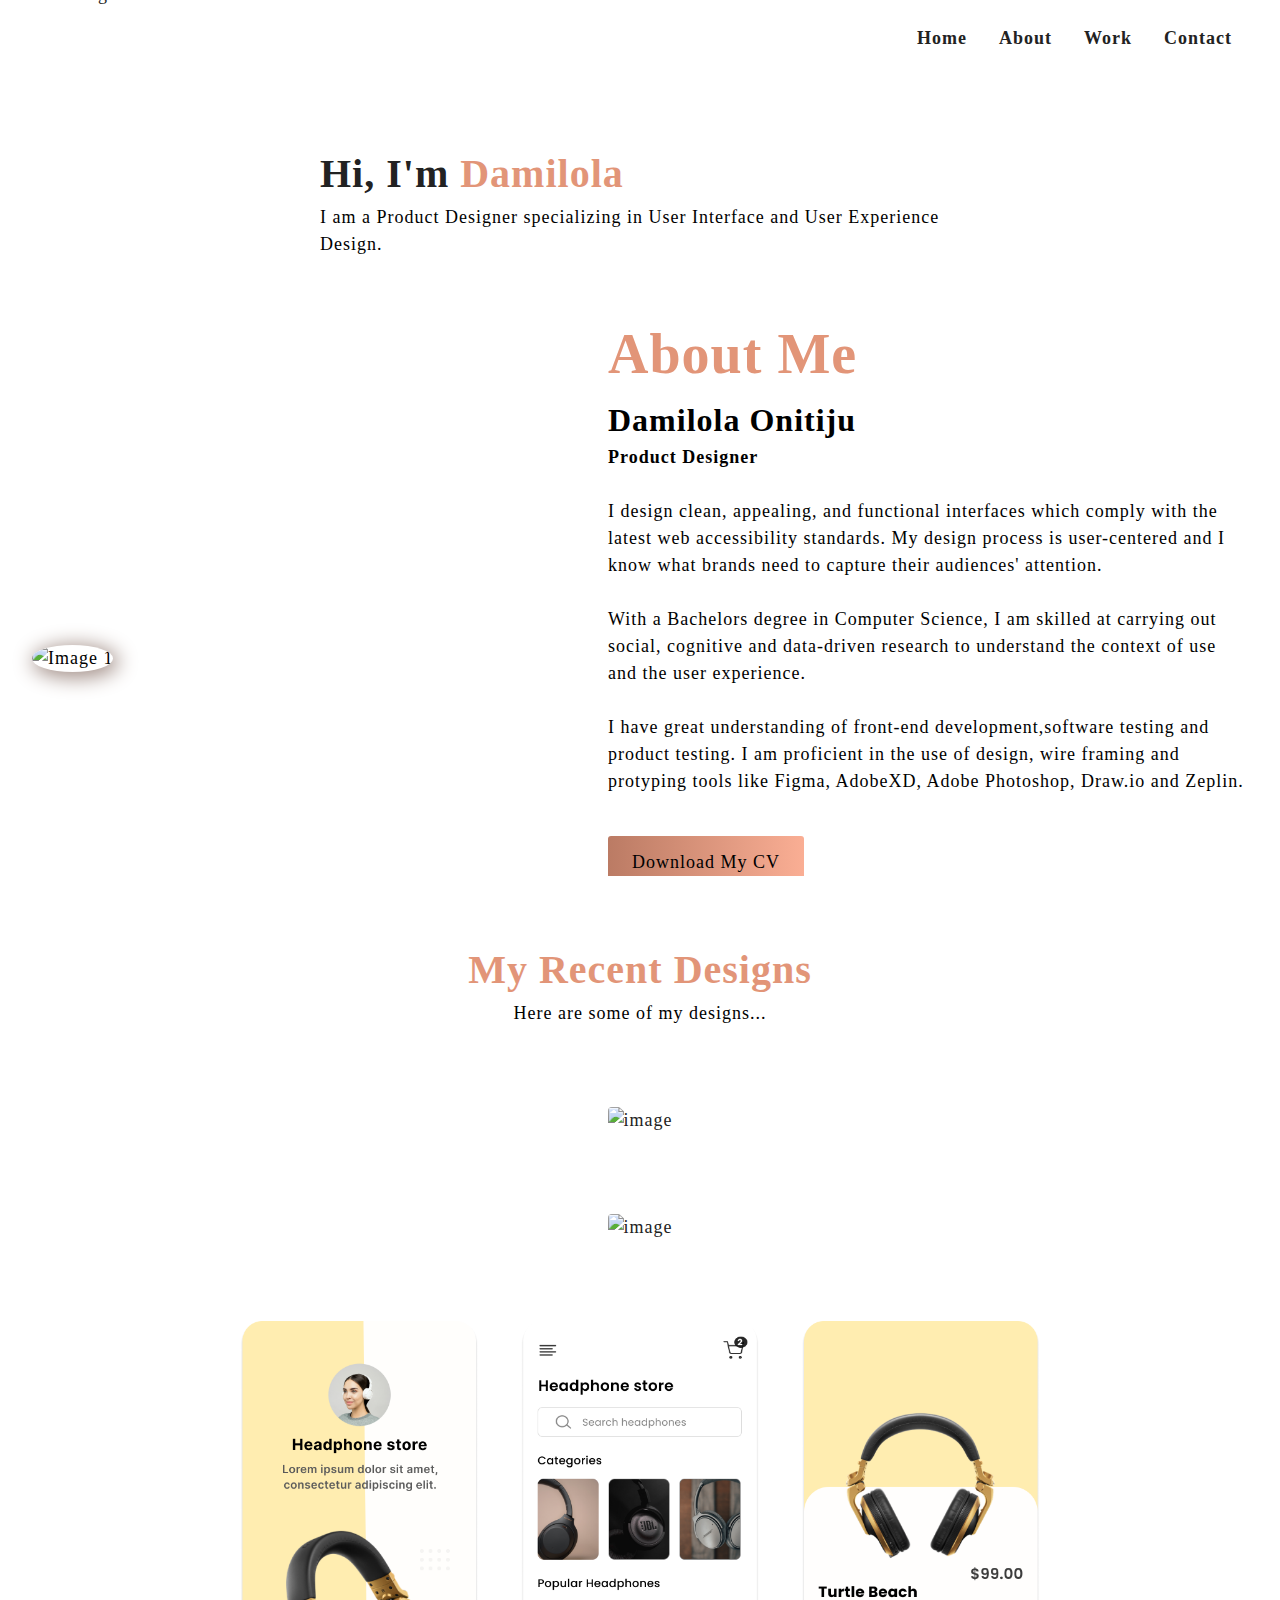
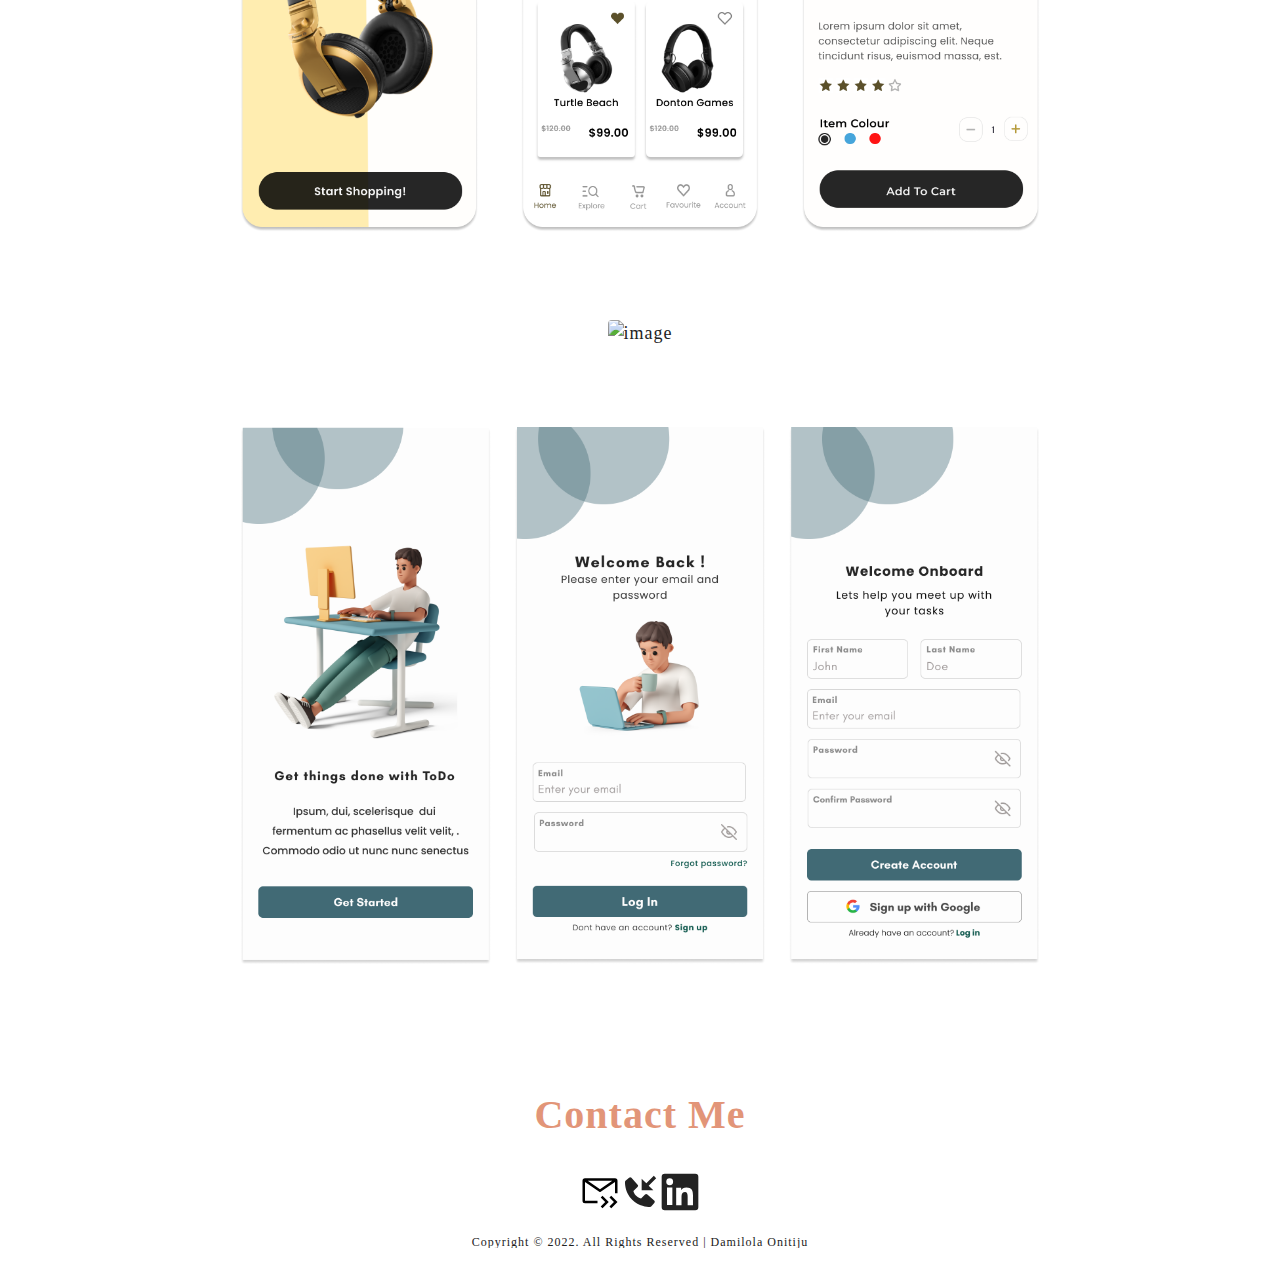
==== index.html @ 3cbe3135 "img" ====
<!DOCTYPE html>
<html lang="en">
  <head>
    <meta charset="UTF-8" />
    <meta http-equiv="X-UA-Compatible" content="IE=edge" />
    <meta name="viewport" content="width=device-width, initial-scale=1.0" />
    <link rel="stylesheet" href="./main.css" />

    <link rel="icon" type="image/x-icon" href="./Damilogo11.png" />
    <title>Damilola Onitiju</title>
  </head>
  <body>
    <nav id="main-nav">
      <div class="container">
        <a href="#showcase"
          ><img src="./Damilogo.png" alt="logo" class="logo"
        /></a>

        <ul>
          <li><a href="#showcase">Home</a></li>
          <li><a href="#about">About</a></li>
          <li><a href="#gallary">Work</a></li>
          <li><a href="#contact">Contact</a></li>
        </ul>
      </div>
    </nav>

    <!-- showcase section -->
    <header id="showcase">
      <div class="container">
        <div class="showcase-text">
          <p class="bold xl"> <span >Hi, I'm</span> Damilola</p>
          

          <!-- <h2 class="xxl bold">DAMILOLA ONITIJU</h2> -->
          <p>
           I am a Product Designer specializing in User Interface and User Experience Design.
          </p>
          <br />
          <br />
      </div>
    </header>

    <!-- about me section -->
    <section id="about">
      <div class="container">
        <div class="about-img">
          <img src="./img-9.jpeg" alt="Image 1" />
</div>

        <div class="about-text">
          

            <h2 class="xxl bold">About Me</h2>
            
            <h2 class="sxl">Damilola Onitiju</h3>
              <p class="bold">Product Designer</p>
              <br>
            <p>
              I design clean, appealing, and functional interfaces which comply
              with the latest web accessibility standards. My design process is user-centered and I know
              what brands need to capture their audiences' attention.
              <br>
              <br>
              With a Bachelors degree in Computer Science, I am skilled at carrying out social, cognitive 
              and data-driven research to understand the context of use and the user experience.
              <br>
              <br>
              I have great understanding of front-end development,software testing and product testing. 
              I am proficient in the use of design, wire framing and protyping tools like Figma, AdobeXD, Adobe Photoshop, Draw.io and Zeplin.
            </p>
            <br />
            <br />
            <a href="https://drive.google.com/file/d/1PorwxRo1hf6UZjnm5fOWz8kFMJTAdaT7/view?usp=drivesdk" class="btn aboutme-btn">Download My CV</a>
          
        </div>
      </div>
    </section>

    <!-- my work section -->
    <section id="work">
      <div class="container">
        <div class="expertise">
          <h3 class="bold xl">Areas Of Expertise</h3>
          <br />
          <p>
            Lorem ipsum dolor, sit amet consectetur adipisicing elit. Omnis,
            incidunt? Sed, quisquam vero necessitatibus beatae perspiciatis hic.
            Suscipit, dolorum voluptatibus.
          </p>
          <br />
          <br />
          <br />
          <br />
          <div class="cards">
            <div class="card card-one">
              <div class="icon">
                <svg
                  xmlns="http://www.w3.org/2000/svg"
                  width="1em"
                  height="1em"
                  preserveAspectRatio="xMidYMid meet"
                  viewBox="0 0 24 24"
                >
                  <path
                    fill="currentColor"
                    d="M18 19.75a2.25 2.25 0 0 1-2.096 2.245L15.75 22h-7.5a2.25 2.25 0 0 1-2.245-2.096L6 19.75V4.25a2.25 2.25 0 0 1 2.096-2.245L8.25 2h7.5a2.25 2.25 0 0 1 2.245 2.096L18 4.25v15.5ZM19 5h.75a2.25 2.25 0 0 1 2.245 2.096L22 7.25v9.5a2.25 2.25 0 0 1-2.096 2.245L19.75 19H19V5ZM5 19h-.75a2.25 2.25 0 0 1-2.245-2.096L2 16.75v-9.5a2.25 2.25 0 0 1 2.096-2.245L4.25 5H5v14Z"
                  />
                </svg>
                <br />
                <br />
                <h3 class="bold">Apps Interface</h3>
              </div>
              <br />
              <p>
                Lorem ipsum dolor sit amet consectetur adipisicing elit. Ex
                incidunt earum consectetur voluptatibus placeat vero repellat
                mollitia illo a esse, dolorem, aperiam deleniti. Nobis earum
                unde provident! Excepturi, id?
              </p>
            </div>

            <div class="card card-two">
              <div class="icon">
                <svg
                  xmlns="http://www.w3.org/2000/svg"
                  width="1em"
                  height="1em"
                  preserveAspectRatio="xMidYMid meet"
                  viewBox="0 0 24 24"
                >
                  <path
                    fill="currentColor"
                    d="M20 4H4c-1.1 0-1.99.9-1.99 2L2 18c0 1.1.9 2 2 2h16c1.1 0 2-.9 2-2V6c0-1.1-.9-2-2-2zM4 9h10.5v3.5H4V9zm0 5.5h10.5V18H5c-.55 0-1-.45-1-1v-2.5zM19 18h-2.5V9H20v8c0 .55-.45 1-1 1z"
                  />
                </svg>
                <br />
                <br />
                <h3 class="bold">Web Design</h3>
              </div>
              <br />
              <p>
                Lorem ipsum dolor sit amet consectetur adipisicing elit. Ex
                incidunt earum consectetur voluptatibus placeat vero repellat
                mollitia illo a esse, dolorem, aperiam deleniti. Nobis earum
                unde provident! Excepturi, id?
              </p>
            </div>

            <div class="card card-three">
              <div class="icon">
                <svg
                  xmlns="http://www.w3.org/2000/svg"
                  width="1em"
                  height="1em"
                  preserveAspectRatio="xMidYMid meet"
                  viewBox="0 0 48 48"
                >
                  <mask id="svgIDa">
                    <g
                      fill="none"
                      stroke="#fff"
                      stroke-linejoin="round"
                      stroke-width="4"
                    >
                      <path
                        d="M19 32c-7.732 0-14-6.268-14-14S11.268 4 19 4s14 6.268 14 14"
                      />
                      <path fill="#555" d="M44 18H18v26h26V18Z" />
                    </g>
                  </mask>
                  <path
                    fill="currentColor"
                    d="M0 0h48v48H0z"
                    mask="url(#svgIDa)"
                  />
                </svg>
                <br />
                <br />
                <h3 class="bold">Graphic Design</h3>
              </div>
              <br />
              <p>
                Lorem ipsum dolor sit amet consectetur adipisicing elit. Ex
                incidunt earum consectetur voluptatibus placeat vero repellat
                mollitia illo a esse, dolorem, aperiam deleniti. Nobis earum
                unde provident! Excepturi, id?
              </p>
            </div>

            <div class="card card-four">
              <div class="icon">
                <svg
                  xmlns="http://www.w3.org/2000/svg"
                  width="1em"
                  height="1em"
                  preserveAspectRatio="xMidYMid meet"
                  viewBox="0 0 32 32"
                >
                  <path
                    fill="currentColor"
                    d="M21 22h-2v-2a1.001 1.001 0 0 0-1-1h-4a1.001 1.001 0 0 0-1 1v2h-2v-2a3.003 3.003 0 0 1 3-3h4a3.003 3.003 0 0 1 3 3zm-5-6a3.5 3.5 0 1 1 3.5-3.5A3.504 3.504 0 0 1 16 16zm0-5a1.5 1.5 0 1 0 1.5 1.5A1.502 1.502 0 0 0 16 11z"
                  />
                  <path
                    fill="currentColor"
                    d="M30.414 17.414a2 2 0 0 0 0-2.828l-5.787-5.787l2.9-2.862a2.002 2.002 0 1 0-1.44-1.388l-2.874 2.836l-5.799-5.8a2 2 0 0 0-2.828 0L8.799 7.374L5.937 4.472A2.002 2.002 0 1 0 4.55 5.914l2.835 2.873l-5.8 5.799a2 2 0 0 0 0 2.828l5.8 5.799l-2.835 2.873a1.998 1.998 0 1 0 1.387 1.442l2.862-2.9l5.787 5.786a2 2 0 0 0 2.828 0l5.8-5.799l2.872 2.836a1.998 1.998 0 1 0 1.442-1.387l-2.9-2.863ZM16 29L3 16L16 3l13 13Z"
                  />
                </svg>
                <br />
                <br />
                <h3 class="bold">UI/UX</h3>
              </div>
              <br />
              <p>
                Lorem ipsum dolor sit amet consectetur adipisicing elit. Ex
                incidunt earum consectetur voluptatibus placeat vero repellat
                mollitia illo a esse, dolorem, aperiam deleniti. Nobis earum
                unde provident! Excepturi, id?
              </p>
            </div>
          </div>
        </div>
      </div>
    </section>

    <!-- gallary section -->
    <section id="gallary">
      <div class="container">
        <h2 class="xl bold">My Recent Designs</h2>
        <p>
          Here are some of my designs...
        </p>

        <div class="gallary-cards">
          <div class="g-card ">
            <a href="">
              <img class="g-card-one" src="Damee's coffee shop.png" alt="image" />
            </a>
            <!-- <h3 class="bold ssxl ">Damee's coffee shop</h3> -->
            <!-- <p>Lorem, ipsum.</p> -->
          </div>

          <div class="g-card ">
            <a href="">
              <img class="g-card-two" src="Landing Page.png" alt="image" />
            </a>
            <!-- <h3 class="bold ssxl">Furniture Store</h3> -->
            <!-- <p>Lorem, ipsum.</p> -->
          </div>

          <div class="g-card ">
            <a href="">
              <img class="g-card-three" src="Heaphone store Iphone X (Copy).png" alt="image" />
            </a>
            <!-- <h3 class="bold ssxl">Heaphone store Iphone X</h3> -->
            <!-- <p>Lorem, ipsum.</p> -->
          </div>

          <div class="g-card ">
            <a href="">
              <img class="g-card-four" src="./IMG-4.png" alt="image" />
            </a>
            <!-- <h3 class="bold ssxl">Food Animation app</h3> -->
            <!-- <p>Lorem, ipsum.</p> -->
          </div>

          <div class="g-card ">
            <a href="">
              <img class="g-card-five" src="Valentine iphone X (Copy).png" alt="image" />
            </a>
            <!-- <h3 class="bold ssxl">Valentine iphone X </h3> -->
            <!-- <p>Lorem, ipsum.</p> -->
          </div>
        </div>
      </div>
    </section>

    <!-- contact section -->
    <section id="contact">
      <div class="container">
        <h2 class="bold xl">Contact Me</h2>
        <br />
        <div class="contact-info">
          <div>
            <svg
              xmlns="http://www.w3.org/2000/svg"
              width="40"
              preserveAspectRatio="xMidYMid meet"
              viewBox="0 0 32 32"
            >
              <path
                fill="currentColor"
                d="M16.59 20.41L20.17 24l-3.59 3.59L18 29l5-5l-5-5l-1.41 1.41zm7 0L27.17 24l-3.59 3.59L25 29l5-5l-5-5l-1.41 1.41z"
              />
              <path
                fill="currentColor"
                d="M14 23H4V7.91l11.43 7.91a1 1 0 0 0 1.14 0L28 7.91V17h2V7a2 2 0 0 0-2-2H4a2 2 0 0 0-2 2v16a2 2 0 0 0 2 2h10ZM25.8 7L16 13.78L6.2 7Z"
              />
            </svg>
          </div>

          <div>
            <a href=" https://wa.me/2348134013507"
              ><svg
                xmlns="http://www.w3.org/2000/svg"
                width="40"
                preserveAspectRatio="xMidYMid meet"
                viewBox="0 0 24 24"
              >
                <path
                  fill="currentColor"
                  d="M15.793 6.793L13 4v7h7l-2.793-2.793l4.5-4.5l-1.414-1.414z"
                />
                <path
                  fill="currentColor"
                  d="M16.422 13.443a1.001 1.001 0 0 0-1.391.043l-2.392 2.461c-.576-.11-1.734-.471-2.926-1.66c-1.192-1.193-1.553-2.354-1.66-2.926l2.459-2.394a1 1 0 0 0 .043-1.391L6.86 3.513a1 1 0 0 0-1.391-.087l-2.17 1.861a1.001 1.001 0 0 0-.291.649c-.015.25-.301 6.172 4.291 10.766C11.305 20.707 16.324 21 17.705 21c.203 0 .326-.006.359-.008a.99.99 0 0 0 .648-.291l1.861-2.171a1.001 1.001 0 0 0-.086-1.391l-4.065-3.696z"
                />
              </svg>
          </div>
          <div>
            <a href="https://www.linkedin.com/in/damilolaonitiju1/"
              ><svg
                xmlns="http://www.w3.org/2000/svg"
                width="40"
                preserveAspectRatio="xMidYMid meet"
                viewBox="0 0 24 24"
              >
                <path
                  fill="currentColor"
                  fill-rule="evenodd"
                  d="M1 2.838A1.838 1.838 0 0 1 2.838 1H21.16A1.837 1.837 0 0 1 23 2.838V21.16A1.838 1.838 0 0 1 21.161 23H2.838A1.838 1.838 0 0 1 1 21.161V2.838Zm8.708 6.55h2.979v1.496c.43-.86 1.53-1.634 3.183-1.634c3.169 0 3.92 1.713 3.92 4.856v5.822h-3.207v-5.106c0-1.79-.43-2.8-1.522-2.8c-1.515 0-2.145 1.089-2.145 2.8v5.106H9.708V9.388Zm-5.5 10.403h3.208V9.25H4.208v10.54ZM7.875 5.812a2.063 2.063 0 1 1-4.125 0a2.063 2.063 0 0 1 4.125 0Z"
                  clip-rule="evenodd"
                />
              </svg>
          </div>
        </div>
      </div>
    </section>

    <!-- footer section -->
    <footer id="main-footer">
      <div class="footer-content container">
        <p>Copyright &copy; 2022. All Rights Reserved | Damilola Onitiju</p>
      </div>
    </footer>

    <!-- jquery CDN -->
    <script
      src="https://code.jquery.com/jquery-3.6.0.min.js"
      integrity="sha256-/xUj+3OJU5yExlq6GSYGSHk7tPXikynS7ogEvDej/m4="
      crossorigin="anonymous"
    ></script>

    <script src="./main.js"></script>
  </body>
</html>
---- main.css ----
:root {
  --primary-color: #009cff;
  --secondary-color: #a66bbe;
  --white-color: white;
  --font-color: #e29578;
}

* {
  margin: 0;
  padding: 0;
  box-sizing: border-box;
}

svg {
  font-size: 4rem;
}

svg:hover {
  color: var(--font-color);
  transition: all ease-in-out 0.5s;
}
a {
  color: #222;
  text-decoration: none;
}

ul {
  list-style: none;
}

span {
  color: #222;
}

body {
  font-family: roboto;
  line-height: 1.5;
  letter-spacing: 1px;
  font-size: large;
  background: var(--white-color);
}

/* utility classes */
.container {
  max-width: 1300px;
  margin: auto;
  padding: 0 2rem;
  overflow: hidden;
}

.bold {
  font-weight: bold;
}

.xl {
  font-size: 2.5rem;
  color: var(--font-color);
}

.sxl {
  font-size: 2rem;
}
.ssxl {
  font-size: 2rem;
}

.xxl {
  font-size: 3.5rem;
  color: var(--font-color);
}

.btn {
  background: linear-gradient(to right, #bb7b64, #faae94);
  color: var(--light-color);
  padding: 1rem 1.5rem;
  border-radius: 3px;
}

.btn:hover {
  box-shadow: 3px 3px 20px 3px #7f574a;
  transition: all ease-in-out 0.5s;
}

/* nav bar */
#main-nav {
  height: 5rem;
  background: inherit;
  top: 0;
  z-index: 2;
  position: fixed;
  width: 100%;
  /* box-shadow: ; */
}

#main-nav .container {
  display: grid;
  grid-template-columns: repeat(2, 1fr);
  align-items: center;
  text-align: center;
  padding-top: -3rem;
}

#main-nav .logo {
  margin-top: -1.2rem;
  width: 120px;
  height: 120px;
  float: left;
}

#main-nav ul {
  margin-top: -1.5rem;
  justify-self: end;
  display: flex;  
}

#main-nav ul li a {
  padding: 1rem;
  font-weight: bold;
}

ul a:hover {
  color: var(--font-color);
  transition: all ease-in-out 0.5s;
}

/* showcase section */
#showcase {
  background: var(--white-color);
}

#showcase .container {
  display: flex;
  justify-content: center;
  align-items: center;
  padding-top: 144px;
}

.showcase-text {
  width: 40rem;
}

.about-img img {
  margin-top: 10rem;
  margin-bottom: 2rem;
  width: 350px;
  border-radius: 50%;
  box-shadow: 3px 3px 20px 3px #a39089;
}

#about .container {
  display: flex;
  justify-content: center;
  align-items: center;
  justify-content: space-between;
}

.about-text {
  width: 40rem;
}


/* work section */
#work {
  display: none;
  margin-top: 8rem;
  text-align: center;
}

.cards {
  margin: auto;
  display: grid;
  grid-template-columns: repeat(2, 1fr);
  grid-gap: 4rem;
  width: 60rem;
}

.icon:hover {
  color: var(--primary-color);
  transition: all ease-in-out 0.5s;
}

/* gallary section */
#gallary {
  background: var(--white-color);
  margin-top: 1rem;
  padding-bottom: 3rem;
  padding-top: 3rem;
  text-align: center;
}

#gallary img {
  margin-top: 5rem;
  border-radius: 4px;
}

.g-card-one {
  width: 1100px;
}
.g-card-two {
  width: 800px;
}
.g-card-three {
  width: 800px;
}
.g-card-four {
  width: 1100px;
}
.g-card-five {
  width: 800px;
}

/* .gallary-cards {
  display: grid;
  grid-template-columns: repeat(1, 1fr);
  grid-gap: -1rem;
  margin-left: -7rem;
  padding-bottom: 2rem;
} */

/* contact section  */
#contact {
  text-align: center;
  margin-top: 4rem;
  background: var(--light-color);
}

#contact .contact-info {
  display: flex;
  justify-content: center;
  position: static;
  align-items: center;
  flex: 0 0 auto;
  -webkit-box-align: center;
  -webkit-box-flex: 0;
}

/* footer section */
#main-footer {

  text-align: center;
  padding-top: 1rem;
  padding-bottom: 2rem;
  font-size: 12px;
  line-height: 12px;
}

/* phone responsive */

@media (max-width: 500px) {
  .logo {
    width: 80px;
    height: 80px;
    /* display: 100vh; */
    margin-left: -3rem;
  }

  svg {
    font-size: 2.5rem;
  }

  .xxl {
    font-size: 2.5rem;
  }
  .xl {
    font-size: 2rem;
  }
  .bold {
    font-weight: normal;
  }

  .btn {
    font-size: 1rem;
    padding: 0.8rem 1rem;
  }

  .aboutme-btn {
    display: inline-block;
    margin-bottom: 2rem;
  }

  #main-nav ul {
    margin-top: -1.5rem;
    justify-self: end;
    display: flex;
    font-size: 1rem;
  }

  #main-nav ul li a {
    padding: 0.5rem;
    font-weight: bold;
  }

  #showcase .container {
    display: flex;
    flex-direction: column;
    justify-content: center;
    align-items: center;
    padding-top: 144px;
    }

  .showcase-text {
    width: 20rem;
    font-size: 1rem;
    position: absolute;
    top: 8rem;
  }

  .aboutimg-2 {
    margin-top: 2rem;
    border-radius: 50%;
    display: inline-block;
    width: 180px;
    height: 180px;
    box-shadow: 3px 3px 20px 3px #6d605b;
  }

  .about-text {
    text-align: center;
    margin-top: 2rem;
    width: 350px;
    font-size: 1rem;
  }

  #about .container {
    display: flex;
    flex-direction: column;
  }

  .cards {
    margin: auto;
    display: grid;
    font-size: 1rem;
    grid-template-columns: repeat(1, 1fr);
    grid-gap: 2rem;
    width: 20rem;
  }

  .gallary-cards {
    text-align: center;
    margin: auto;
  }

  .ssxl {
    font-size: 1.2rem;
  }

  .g-card-one {
    width: 330px;
  }
  .g-card-two {
    width: 330px;
  }
  .g-card-three {
    width: 300px;
  }
  .g-card-four {
    width: 340px;
  }
  .g-card-five {
    width: 330px;
  }

  #contact .contact-info {
    display: grid;
    grid-template-columns: repeat(1, 1fr);
    font-size: 1rem;
    grid-gap: 1.5rem;
    padding-bottom: 2rem;
  }

  #main-footer {
    font-size: 0.7rem;
    text-align: center;
    padding-bottom: 2rem;
  }
}
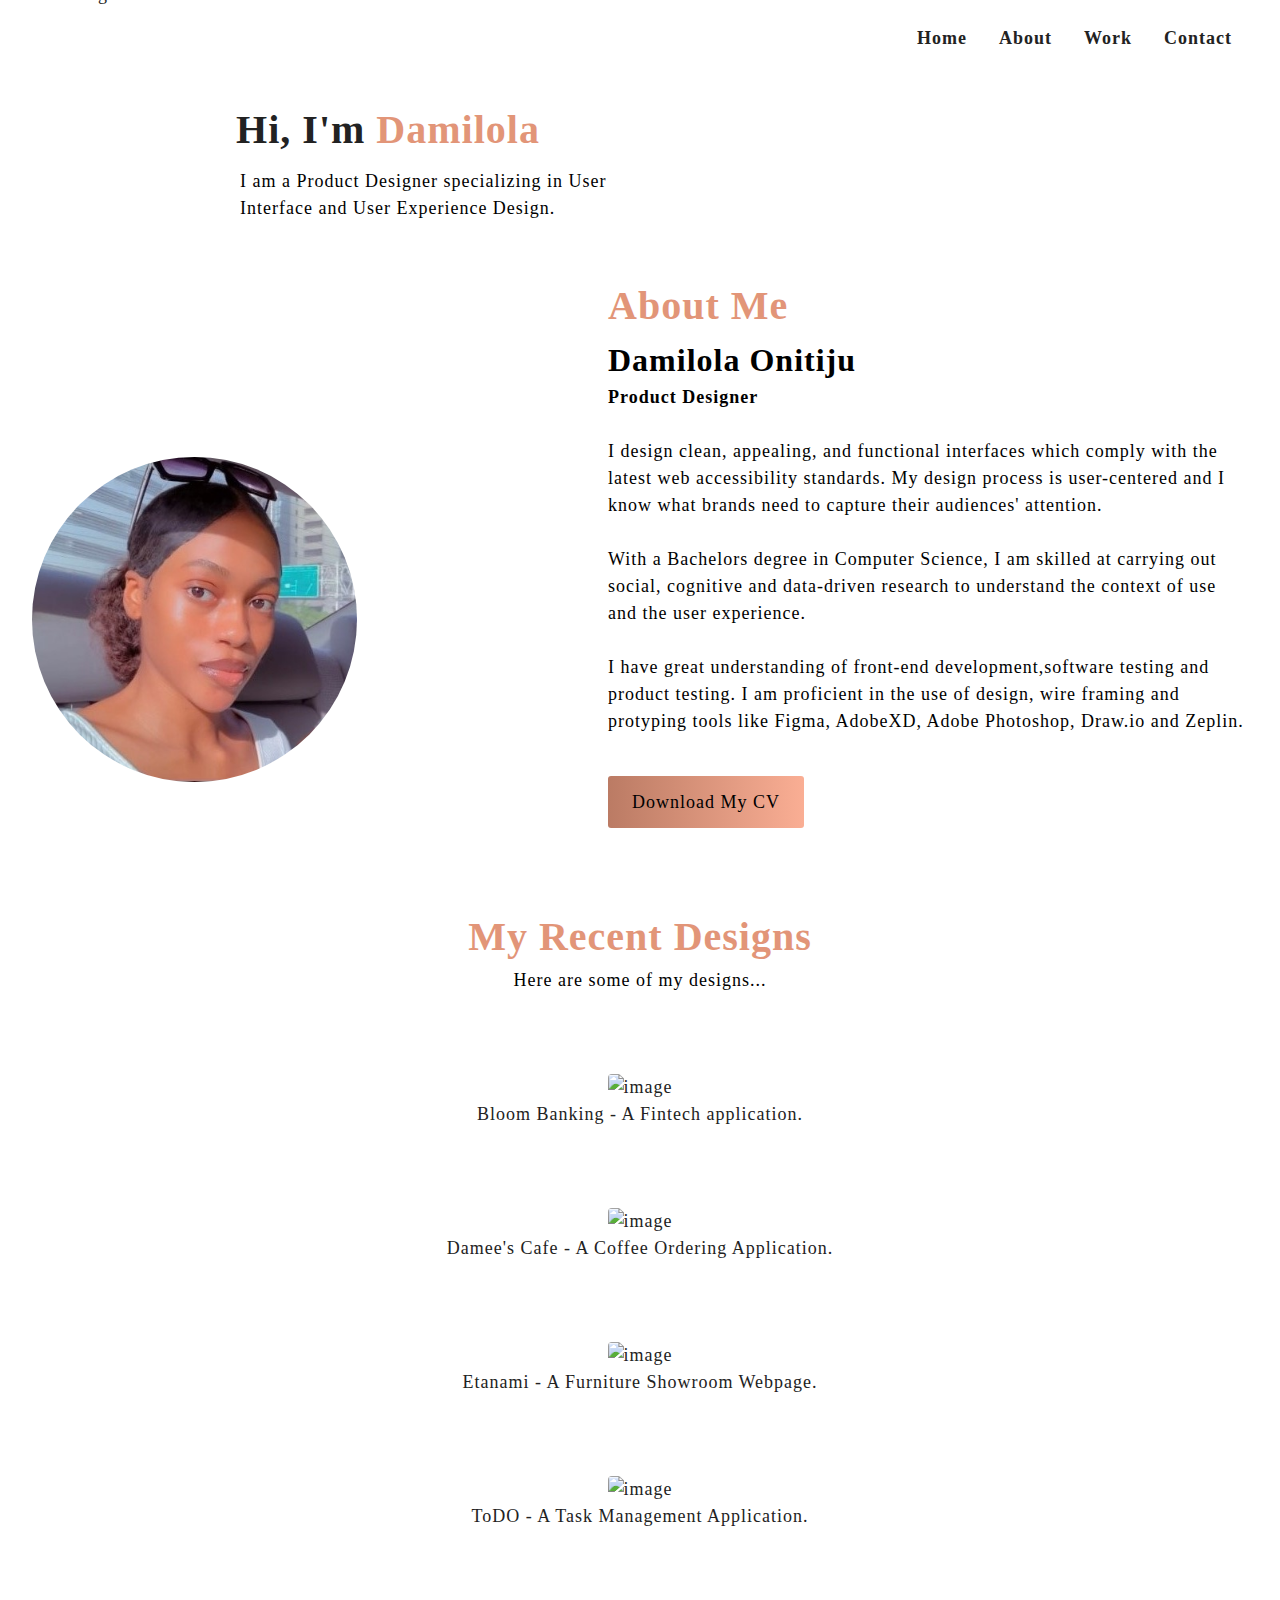
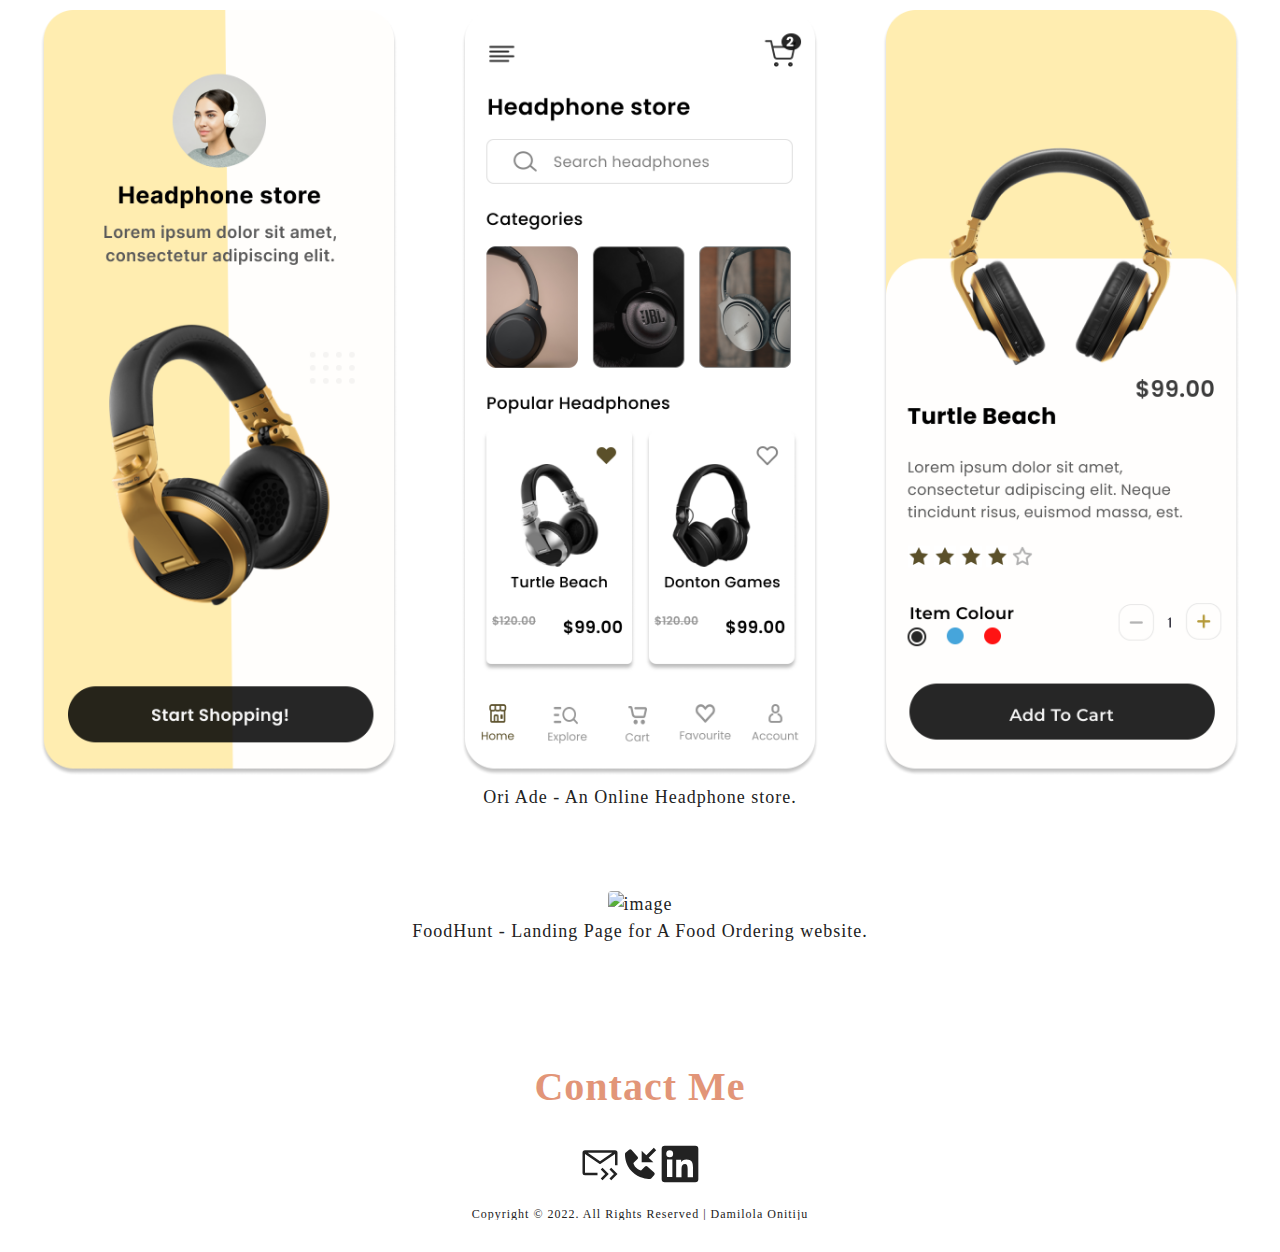
==== commit f8d2d286: "some few" ====
--- a/index.html
+++ b/index.html
@@ -27,31 +27,29 @@
 
     <!-- showcase section -->
     <header id="showcase">
-      <div class="container">
         <div class="showcase-text">
-          <p class="bold xl"> <span >Hi, I'm</span> Damilola</p>
-          
-
-          <!-- <h2 class="xxl bold">DAMILOLA ONITIJU</h2> -->
-          <p>
-           I am a Product Designer specializing in User Interface and User Experience Design.
-          </p>
-          <br />
-          <br />
-      </div>
+          <p class="bold xl"><span>Hi, I'm</span> Damilola</p>
+        </div>
+
+       <div class="show-text">
+        <p>I am a Product Designer specializing in User Interface and User Experience Design.
+         </p>
+        </div>
     </header>
+    <br>
+          <br>
 
     <!-- about me section -->
     <section id="about">
       <div class="container">
         <div class="about-img">
-          <img src="./img-9.jpeg" alt="Image 1" />
+          <img src="./img-9.jpg" alt="Image 1" />
 </div>
 
         <div class="about-text">
           
 
-            <h2 class="xxl bold">About Me</h2>
+            <h2 class="xl bold">About Me</h2>
             
             <h2 class="sxl">Damilola Onitiju</h3>
               <p class="bold">Product Designer</p>
@@ -72,6 +70,7 @@
             <br />
             <br />
             <a href="https://drive.google.com/file/d/1PorwxRo1hf6UZjnm5fOWz8kFMJTAdaT7/view?usp=drivesdk" class="btn aboutme-btn">Download My CV</a>
+            <br><br>
           
         </div>
       </div>
@@ -232,45 +231,71 @@
         </p>
 
         <div class="gallary-cards">
-          <div class="g-card ">
-            <a href="">
-              <img class="g-card-one" src="Damee's coffee shop.png" alt="image" />
+
+          <div class="g-card ">
+            <a href="">
+              <figure>
+                <img class="g-card-one" src="Bloom.png" alt="image" />
+                <figcaption>Bloom Banking - A Fintech application.</figcaption>
+              </figure>
             </a>
             <!-- <h3 class="bold ssxl ">Damee's coffee shop</h3> -->
             <!-- <p>Lorem, ipsum.</p> -->
           </div>
 
-          <div class="g-card ">
-            <a href="">
-              <img class="g-card-two" src="Landing Page.png" alt="image" />
-            </a>
+
+          <div class="g-card ">
+            <a href="">
+              <figure>
+                <img class="g-card-one" src="Damee's coffee shop.png" alt="image" />
+                <figcaption>Damee's Cafe - A Coffee Ordering Application.</figcaption>
+              </figure>
+            <!-- <h3 class="bold ssxl ">Damee's coffee shop</h3> -->
+            <!-- <p>Lorem, ipsum.</p> -->
+          </div>
+
+          <div class="g-card ">
+            <a href="">
+              <figure>
+                <img class="g-card-two" src="Landing Page.png" alt="image" />
+                <figcaption>Etanami - A Furniture Showroom Webpage.</figcaption>
+              </figure>
             <!-- <h3 class="bold ssxl">Furniture Store</h3> -->
             <!-- <p>Lorem, ipsum.</p> -->
           </div>
 
-          <div class="g-card ">
-            <a href="">
-              <img class="g-card-three" src="Heaphone store Iphone X (Copy).png" alt="image" />
-            </a>
+
+          <div class="g-card ">
+            <a href="">
+              <figure>
+                <img class="g-card-one" src="Task Management.png" alt="image" />
+                <figcaption>ToDO - A Task Management Application.</figcaption>
+              </figure>
+            <!-- <h3 class="bold ssxl">Valentine iphone X </h3> -->
+            <!-- <p>Lorem, ipsum.</p> -->
+          </div>
+
+          <div class="g-card ">
+            <a href="">
+              <figure>
+                <img class="g-card-one" src="Heaphone store Iphone X (Copy).png" alt="image" />
+                <figcaption>Ori Ade - An Online Headphone store.</figcaption>
+              </figure>
             <!-- <h3 class="bold ssxl">Heaphone store Iphone X</h3> -->
             <!-- <p>Lorem, ipsum.</p> -->
           </div>
 
           <div class="g-card ">
             <a href="">
-              <img class="g-card-four" src="./IMG-4.png" alt="image" />
-            </a>
+              <figure>
+                <img class="g-card-one" src="IMG-4.png" alt="image" />
+                <figcaption>FoodHunt - Landing Page for A Food Ordering website.</figcaption>
+              </figure>
             <!-- <h3 class="bold ssxl">Food Animation app</h3> -->
             <!-- <p>Lorem, ipsum.</p> -->
           </div>
 
-          <div class="g-card ">
-            <a href="">
-              <img class="g-card-five" src="Valentine iphone X (Copy).png" alt="image" />
-            </a>
-            <!-- <h3 class="bold ssxl">Valentine iphone X </h3> -->
-            <!-- <p>Lorem, ipsum.</p> -->
-          </div>
+        
         </div>
       </div>
     </section>
--- a/main.css
+++ b/main.css
@@ -128,23 +128,30 @@
   background: var(--white-color);
 }
 
-#showcase .container {
+
+
+.showcase-text {
+  width: 40rem;
   display: flex;
   justify-content: center;
   align-items: center;
-  padding-top: 144px;
-}
-
-.showcase-text {
+  padding-top: 100px;
+  padding-left: 136px;
+  }
+  .show-text{
   width: 40rem;
+  display: flex;
+  justify-content: center;
+  align-items: center;
+  padding-top: 8px;
+  padding-left: 240px;
 }
 
 .about-img img {
   margin-top: 10rem;
   margin-bottom: 2rem;
-  width: 350px;
+  width: 325px;
   border-radius: 50%;
-  box-shadow: 3px 3px 20px 3px #a39089;
 }
 
 #about .container {
@@ -193,11 +200,18 @@
   border-radius: 4px;
 }
 
+/*.g-card{
+  width:1200px;
+  overflow-x: scroll;
+
+}*/
+
 .g-card-one {
-  width: 1100px;
+  width:1200px;
 }
 .g-card-two {
-  width: 800px;
+  width: 600px;
+  
 }
 .g-card-three {
   width: 800px;
@@ -301,8 +315,14 @@
   .showcase-text {
     width: 20rem;
     font-size: 1rem;
-    position: absolute;
+    position: relative;
     top: 8rem;
+  }
+  .show-text{
+    width:20rem;
+    font-size: 1rem;
+    position: relative;
+    padding-top: 4px;    
   }
 
   .aboutimg-2 {
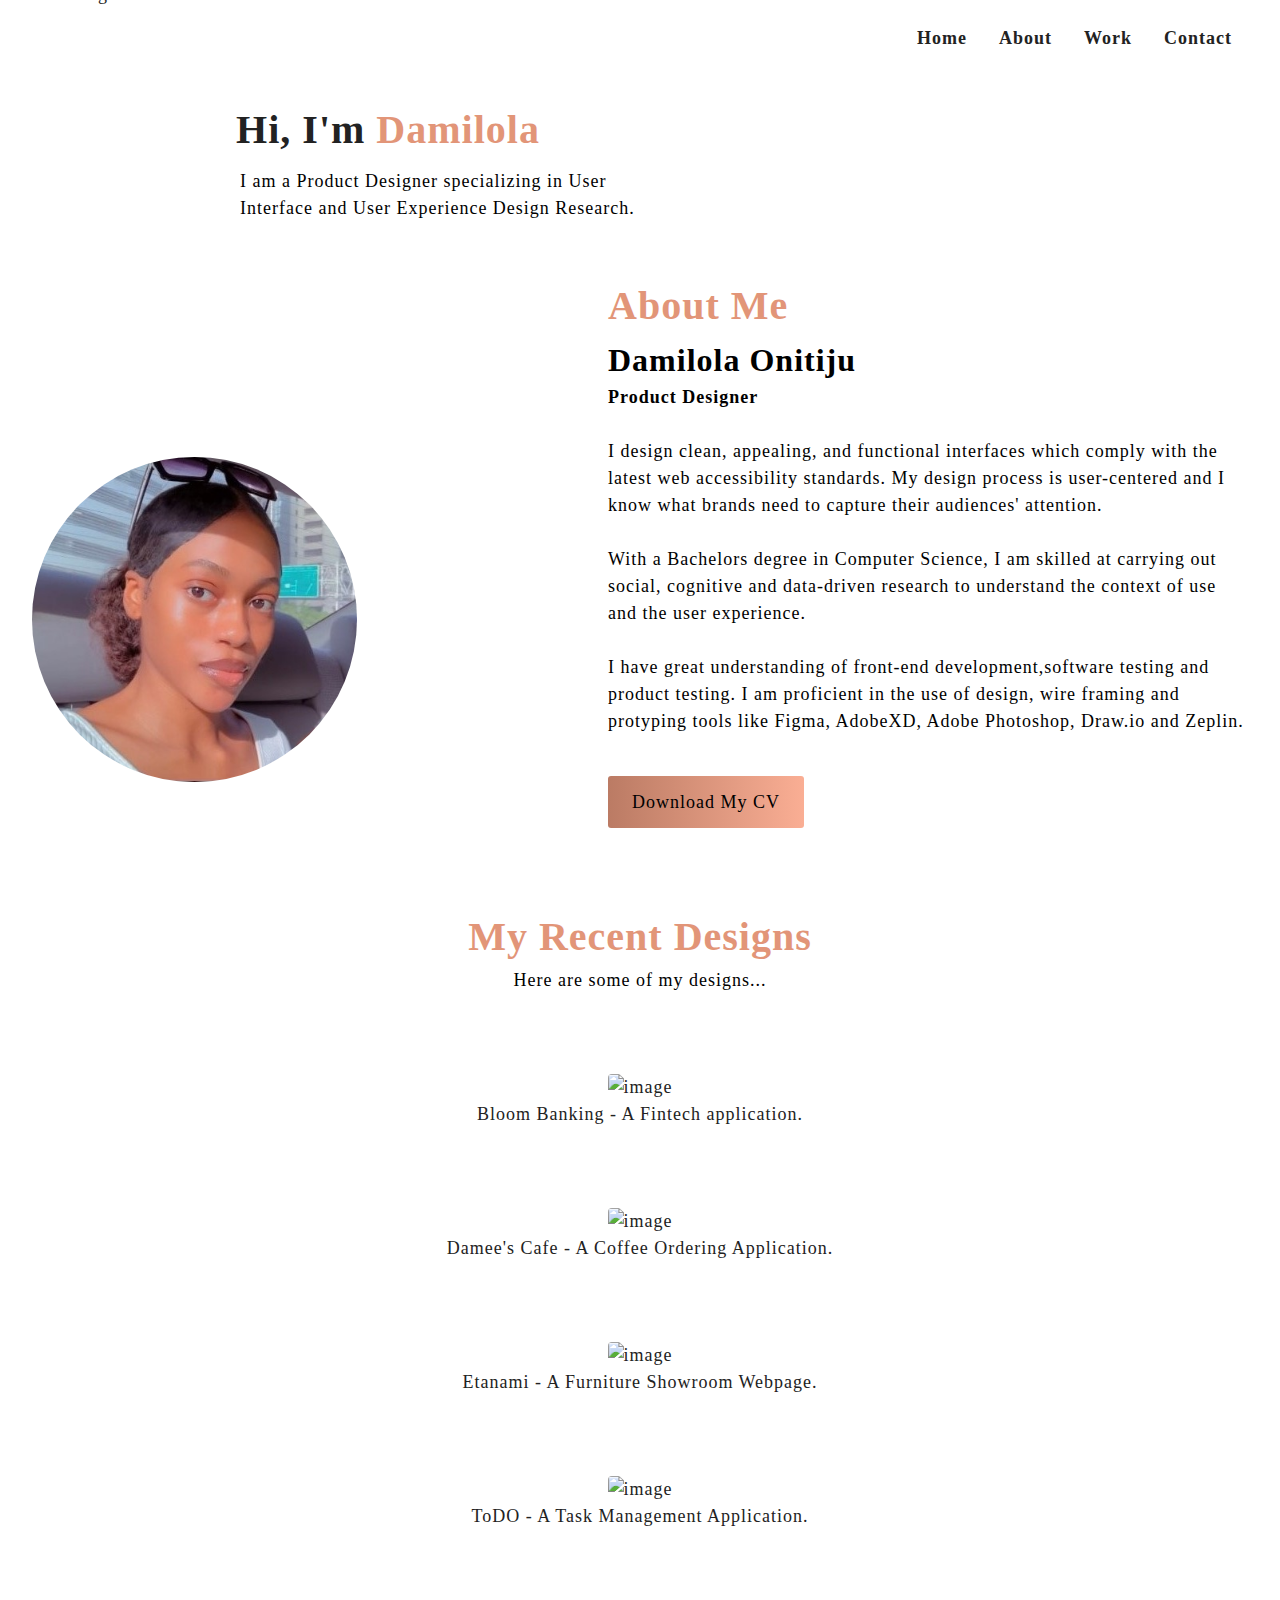
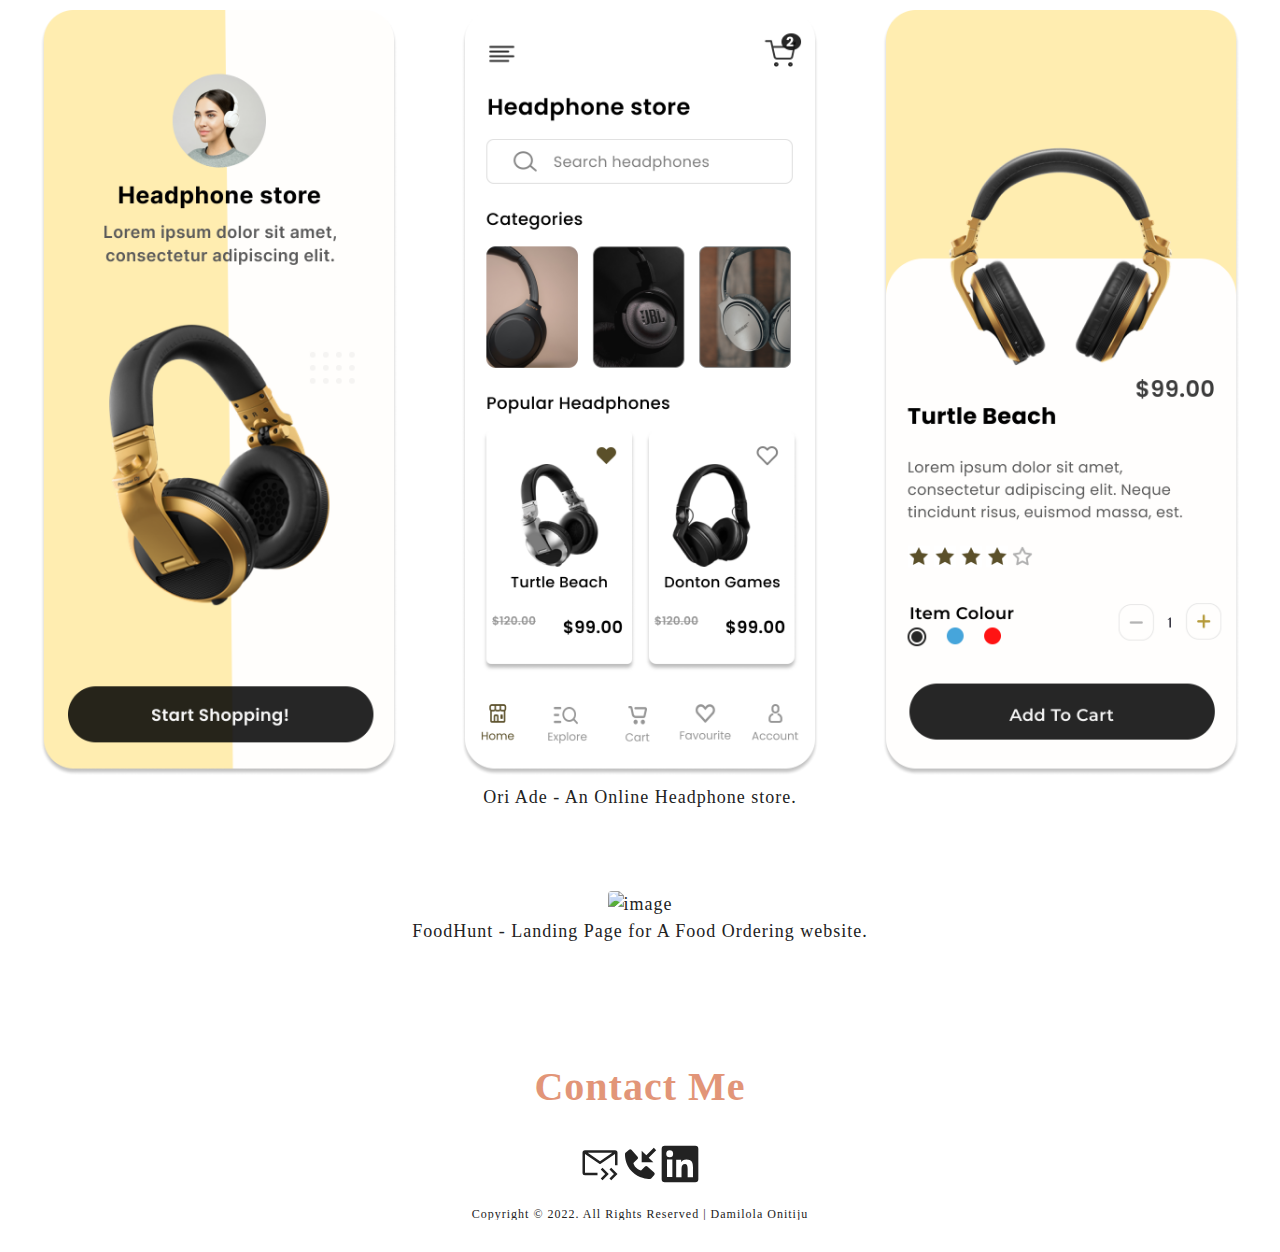
==== commit 9e8295e6: "fr" ====
--- a/index.html
+++ b/index.html
@@ -32,7 +32,7 @@
         </div>
 
        <div class="show-text">
-        <p>I am a Product Designer specializing in User Interface and User Experience Design.
+        <p>I am a Product Designer specializing in User Interface and User Experience Design Research.
          </p>
         </div>
     </header>
--- a/main.css
+++ b/main.css
@@ -260,7 +260,7 @@
 
 /* phone responsive */
 
-@media (max-width: 500px) {
+@media (max-width: 480px) {
   .logo {
     width: 80px;
     height: 80px;
@@ -304,13 +304,13 @@
     font-weight: bold;
   }
 
-  #showcase .container {
+ /* #showcase .container {
     display: flex;
     flex-direction: column;
     justify-content: center;
     align-items: center;
     padding-top: 144px;
-    }
+    }*/
 
   .showcase-text {
     width: 20rem;
@@ -319,9 +319,9 @@
     top: 8rem;
   }
   .show-text{
-    width:20rem;
-    font-size: 1rem;
-    position: relative;
+    width:40rem;
+    font-size: 1rem;
+    position:inherit;
     padding-top: 4px;    
   }
 
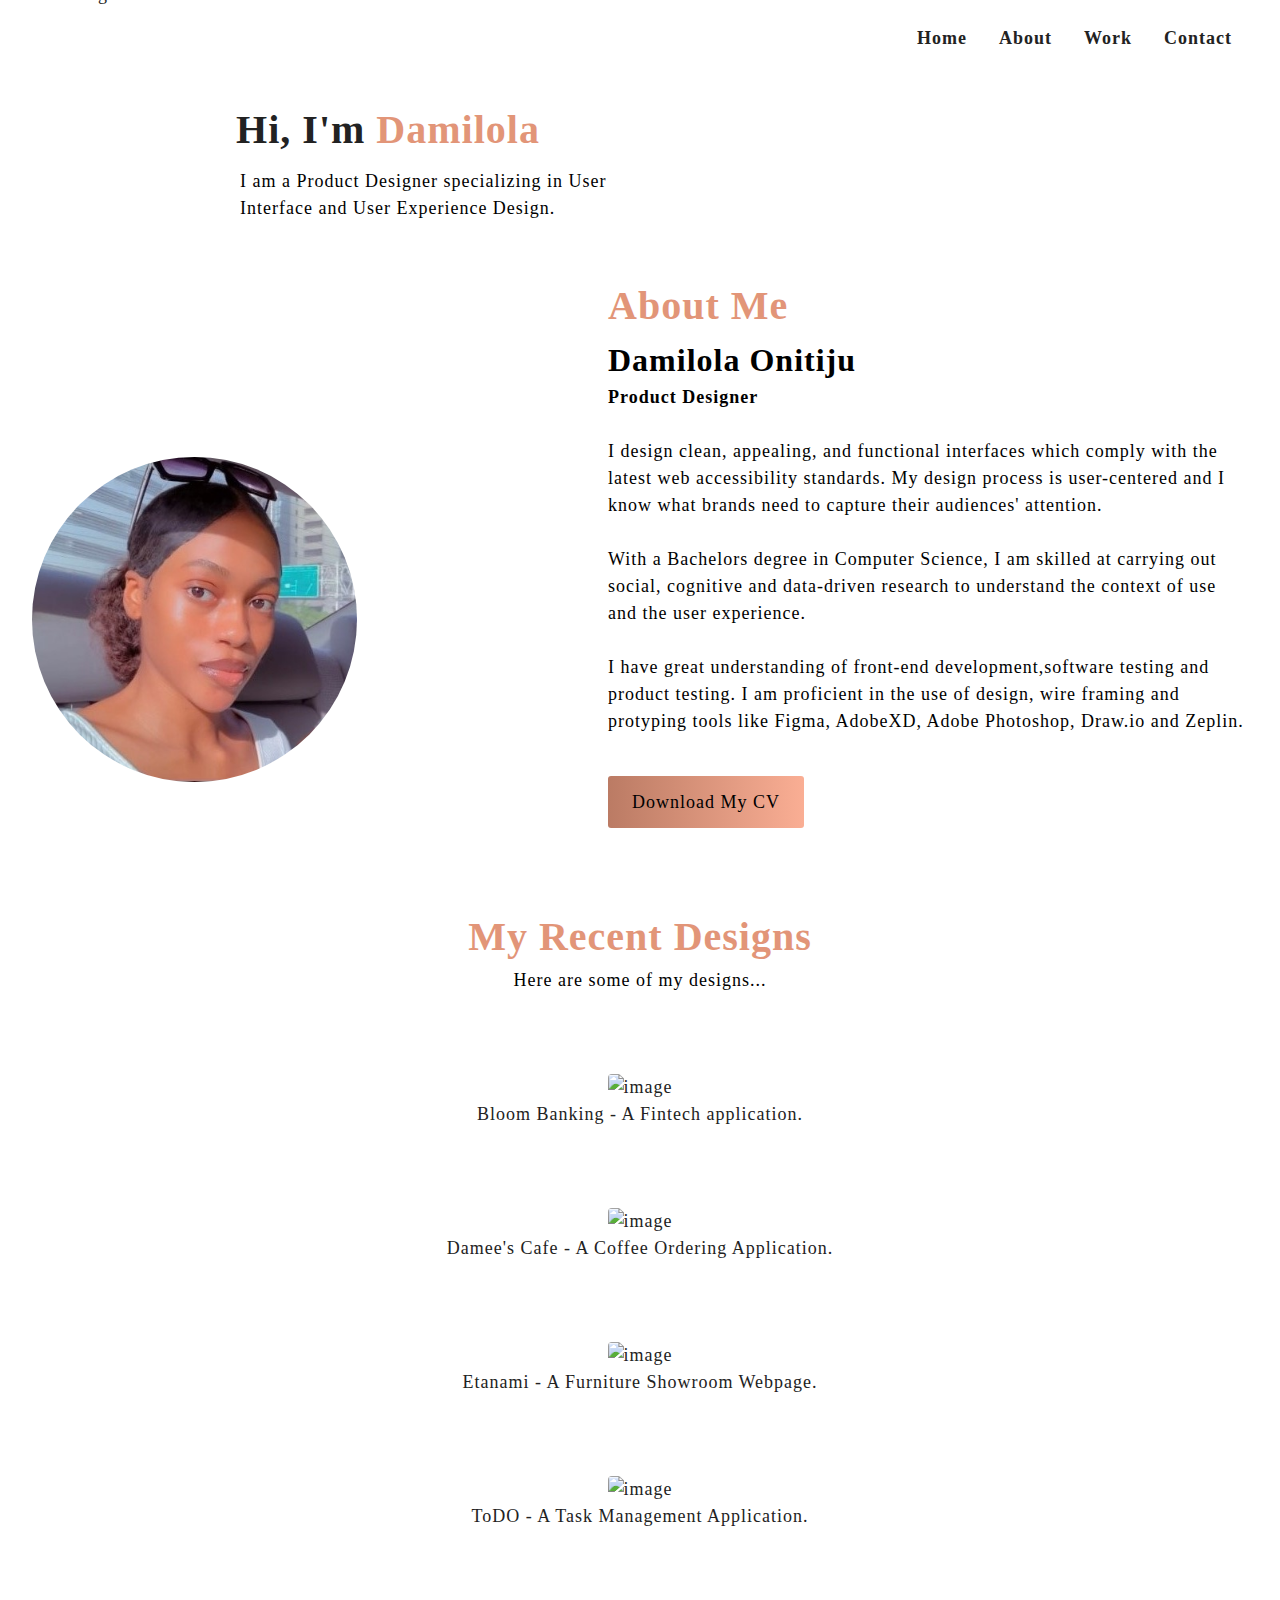
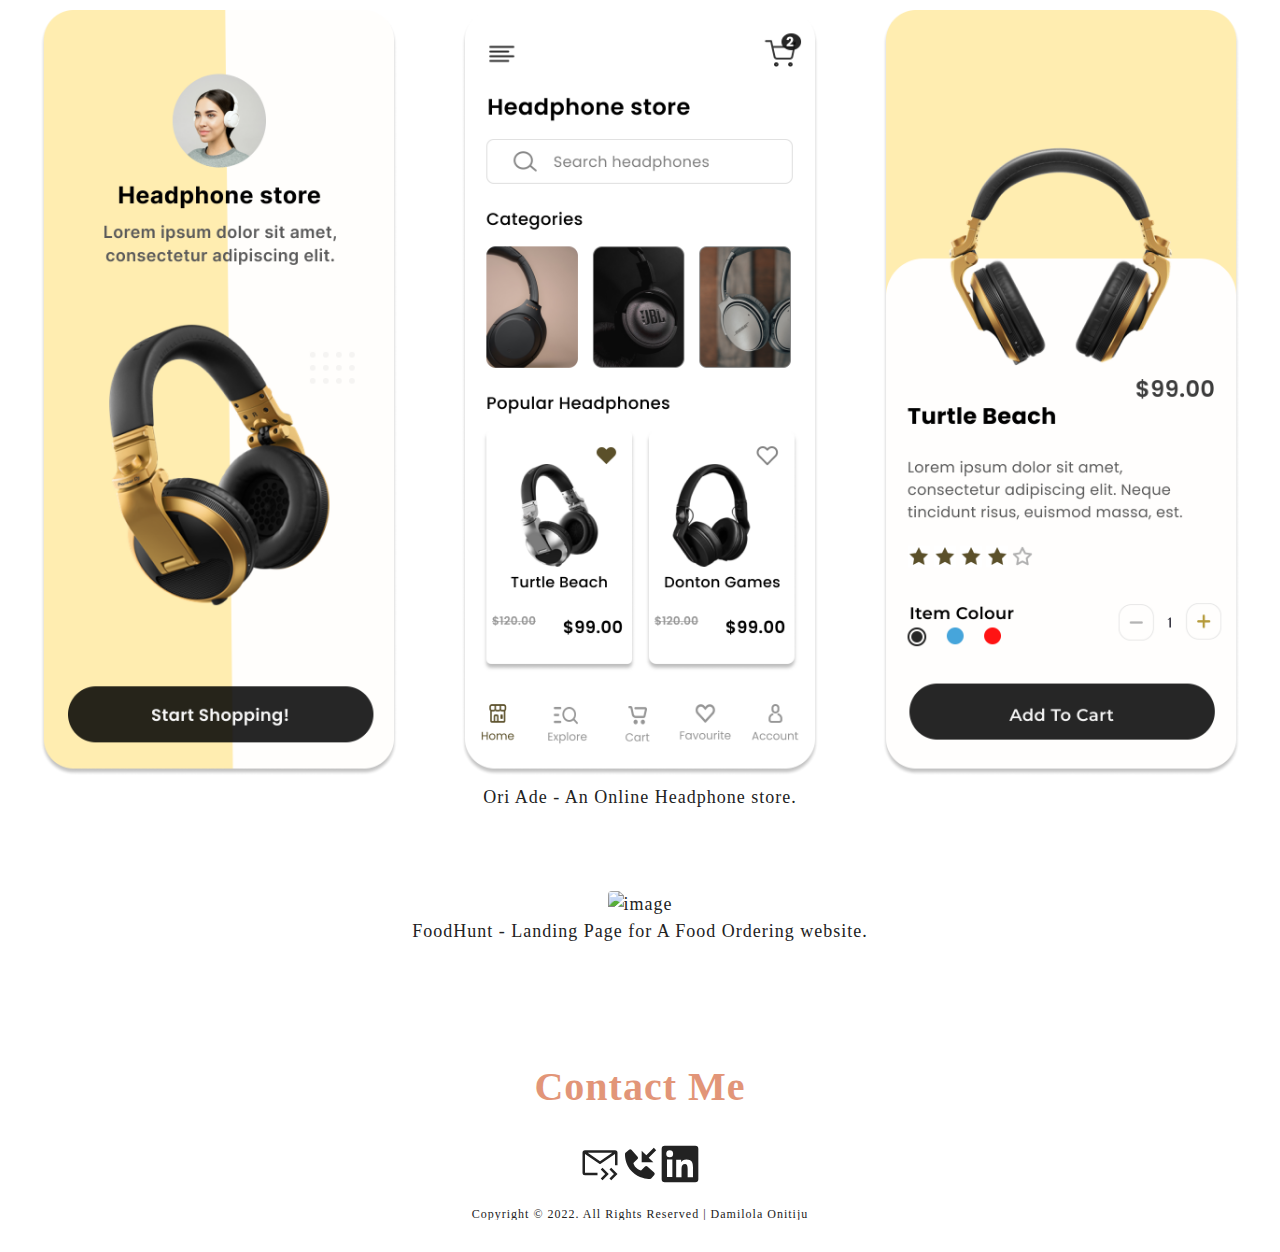
==== commit 90d34d37: "hiii" ====
--- a/index.html
+++ b/index.html
@@ -30,9 +30,10 @@
         <div class="showcase-text">
           <p class="bold xl"><span>Hi, I'm</span> Damilola</p>
         </div>
+        <div></div>
 
        <div class="show-text">
-        <p>I am a Product Designer specializing in User Interface and User Experience Design Research.
+        <p>I am a Product Designer specializing in User Interface and User Experience Design.
          </p>
         </div>
     </header>
--- a/main.css
+++ b/main.css
@@ -260,7 +260,7 @@
 
 /* phone responsive */
 
-@media (max-width: 480px) {
+@media (max-width: 500px) {
   .logo {
     width: 80px;
     height: 80px;
@@ -321,7 +321,7 @@
   .show-text{
     width:40rem;
     font-size: 1rem;
-    position:inherit;
+    position:relative;
     padding-top: 4px;    
   }
 
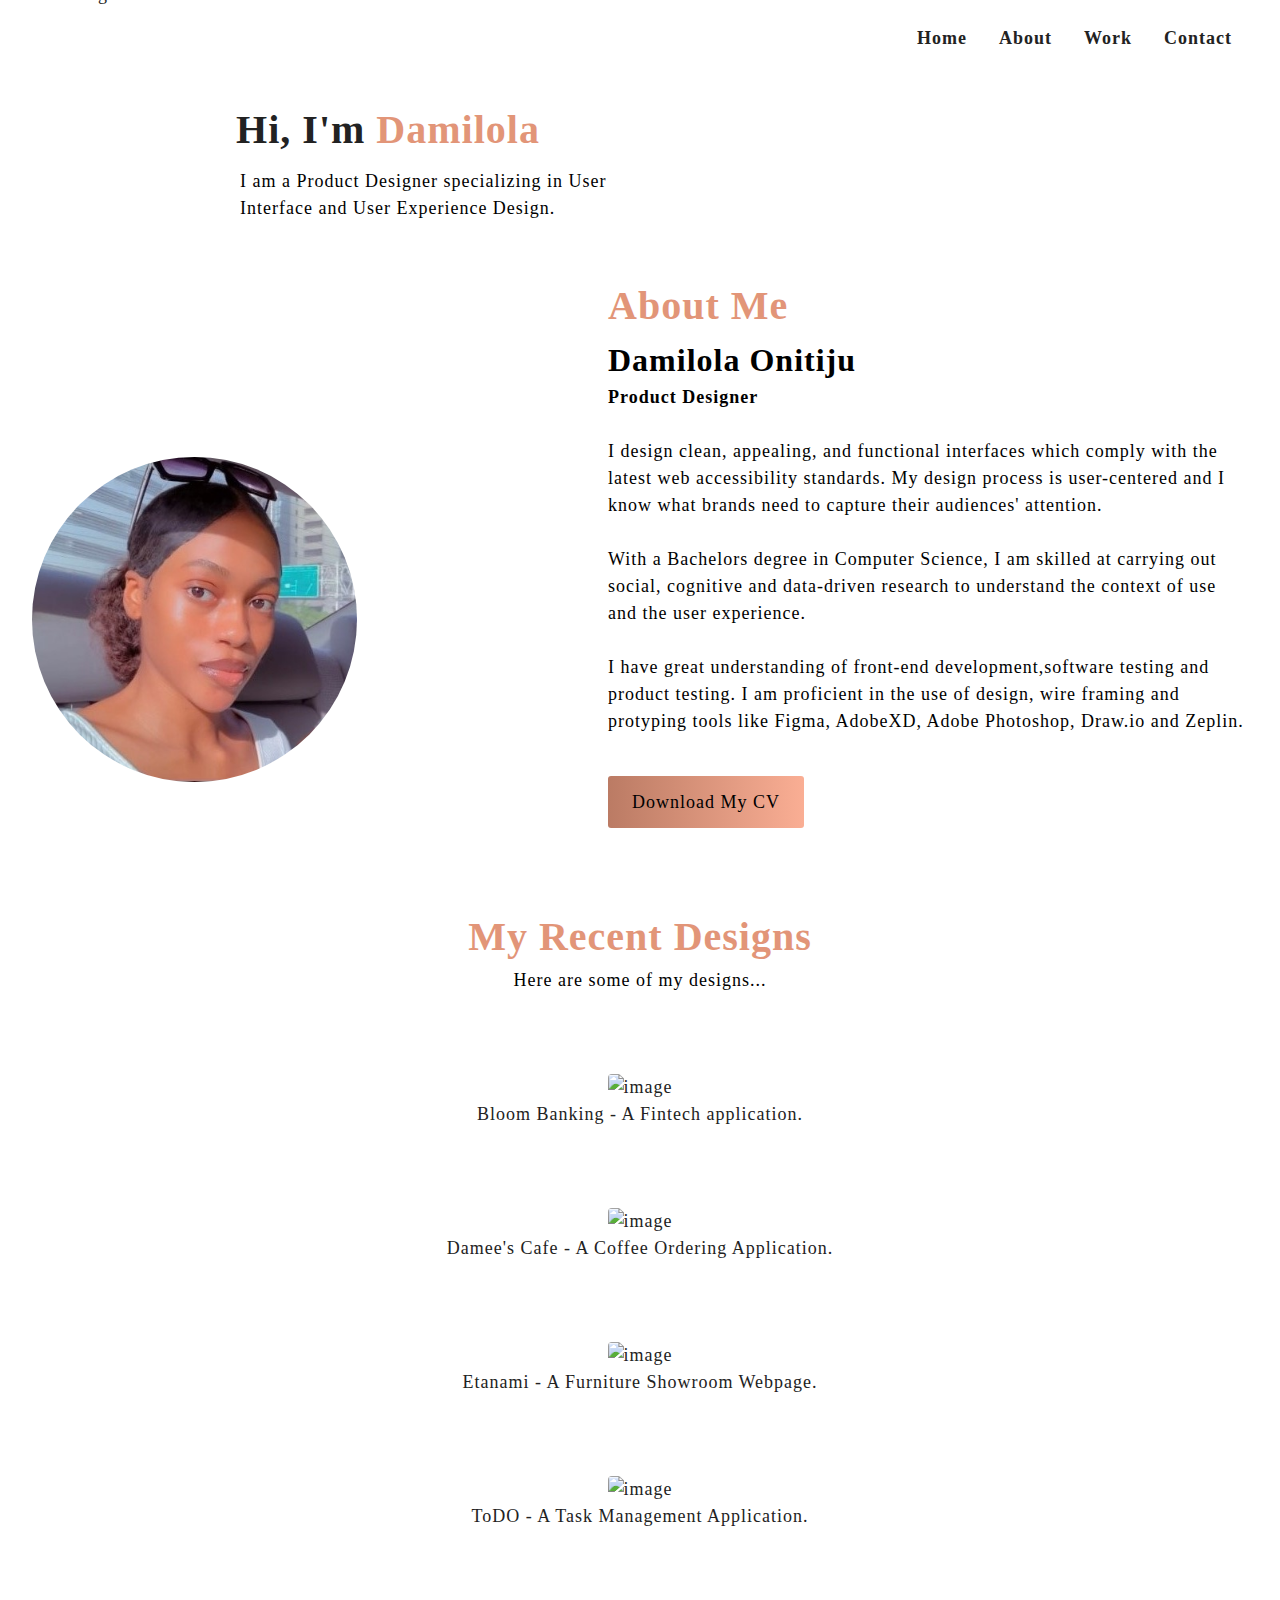
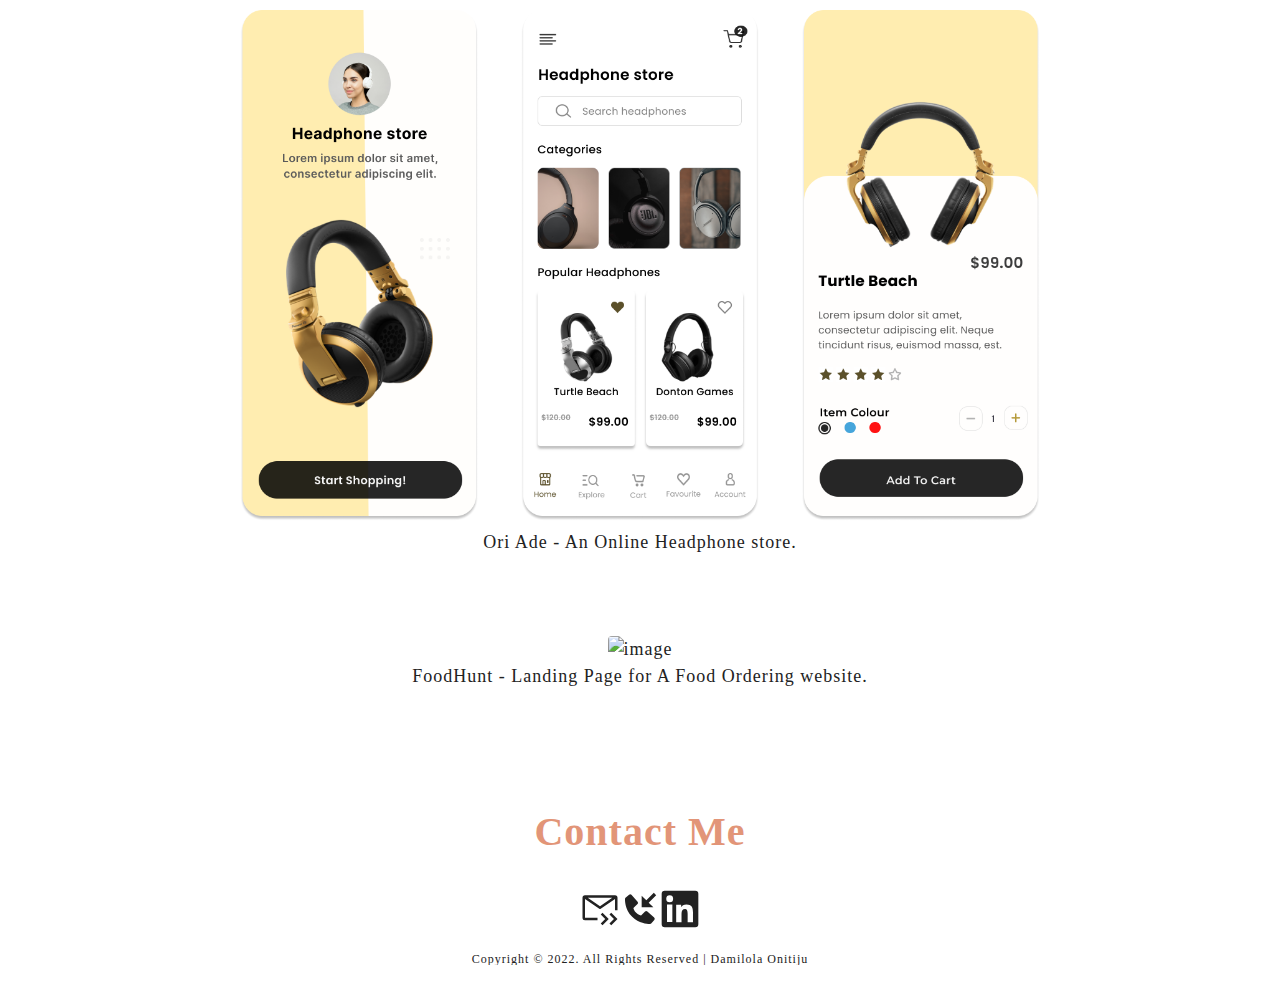
==== commit 12f02ca6: "h and c" ====
--- a/index.html
+++ b/index.html
@@ -279,7 +279,7 @@
           <div class="g-card ">
             <a href="">
               <figure>
-                <img class="g-card-one" src="Heaphone store Iphone X (Copy).png" alt="image" />
+                <img class="g-card-three" src="Heaphone store Iphone X (Copy).png" alt="image" />
                 <figcaption>Ori Ade - An Online Headphone store.</figcaption>
               </figure>
             <!-- <h3 class="bold ssxl">Heaphone store Iphone X</h3> -->
--- a/main.css
+++ b/main.css
@@ -313,25 +313,24 @@
     }*/
 
   .showcase-text {
-    width: 20rem;
+    width: 30rem;
     font-size: 1rem;
     position: relative;
-    top: 8rem;
+    top: 2rem;
   }
   .show-text{
-    width:40rem;
-    font-size: 1rem;
-    position:relative;
-    padding-top: 4px;    
+    width: 30rem;
+    font-size: 1rem;
+    position:inherit;
+    padding-top: 2rem;
+    padding-left:136px   
   }
 
   .aboutimg-2 {
-    margin-top: 2rem;
     border-radius: 50%;
     display: inline-block;
-    width: 180px;
-    height: 180px;
-    box-shadow: 3px 3px 20px 3px #6d605b;
+    width: 100px;
+    height: 100px;
   }
 
   .about-text {
@@ -365,19 +364,19 @@
   }
 
   .g-card-one {
-    width: 330px;
+    width: 400px;
   }
   .g-card-two {
-    width: 330px;
+    width: 33opx;
   }
   .g-card-three {
-    width: 300px;
+    width: 360px;
   }
   .g-card-four {
-    width: 340px;
+    width: 400px;
   }
   .g-card-five {
-    width: 330px;
+    width: 400px;
   }
 
   #contact .contact-info {
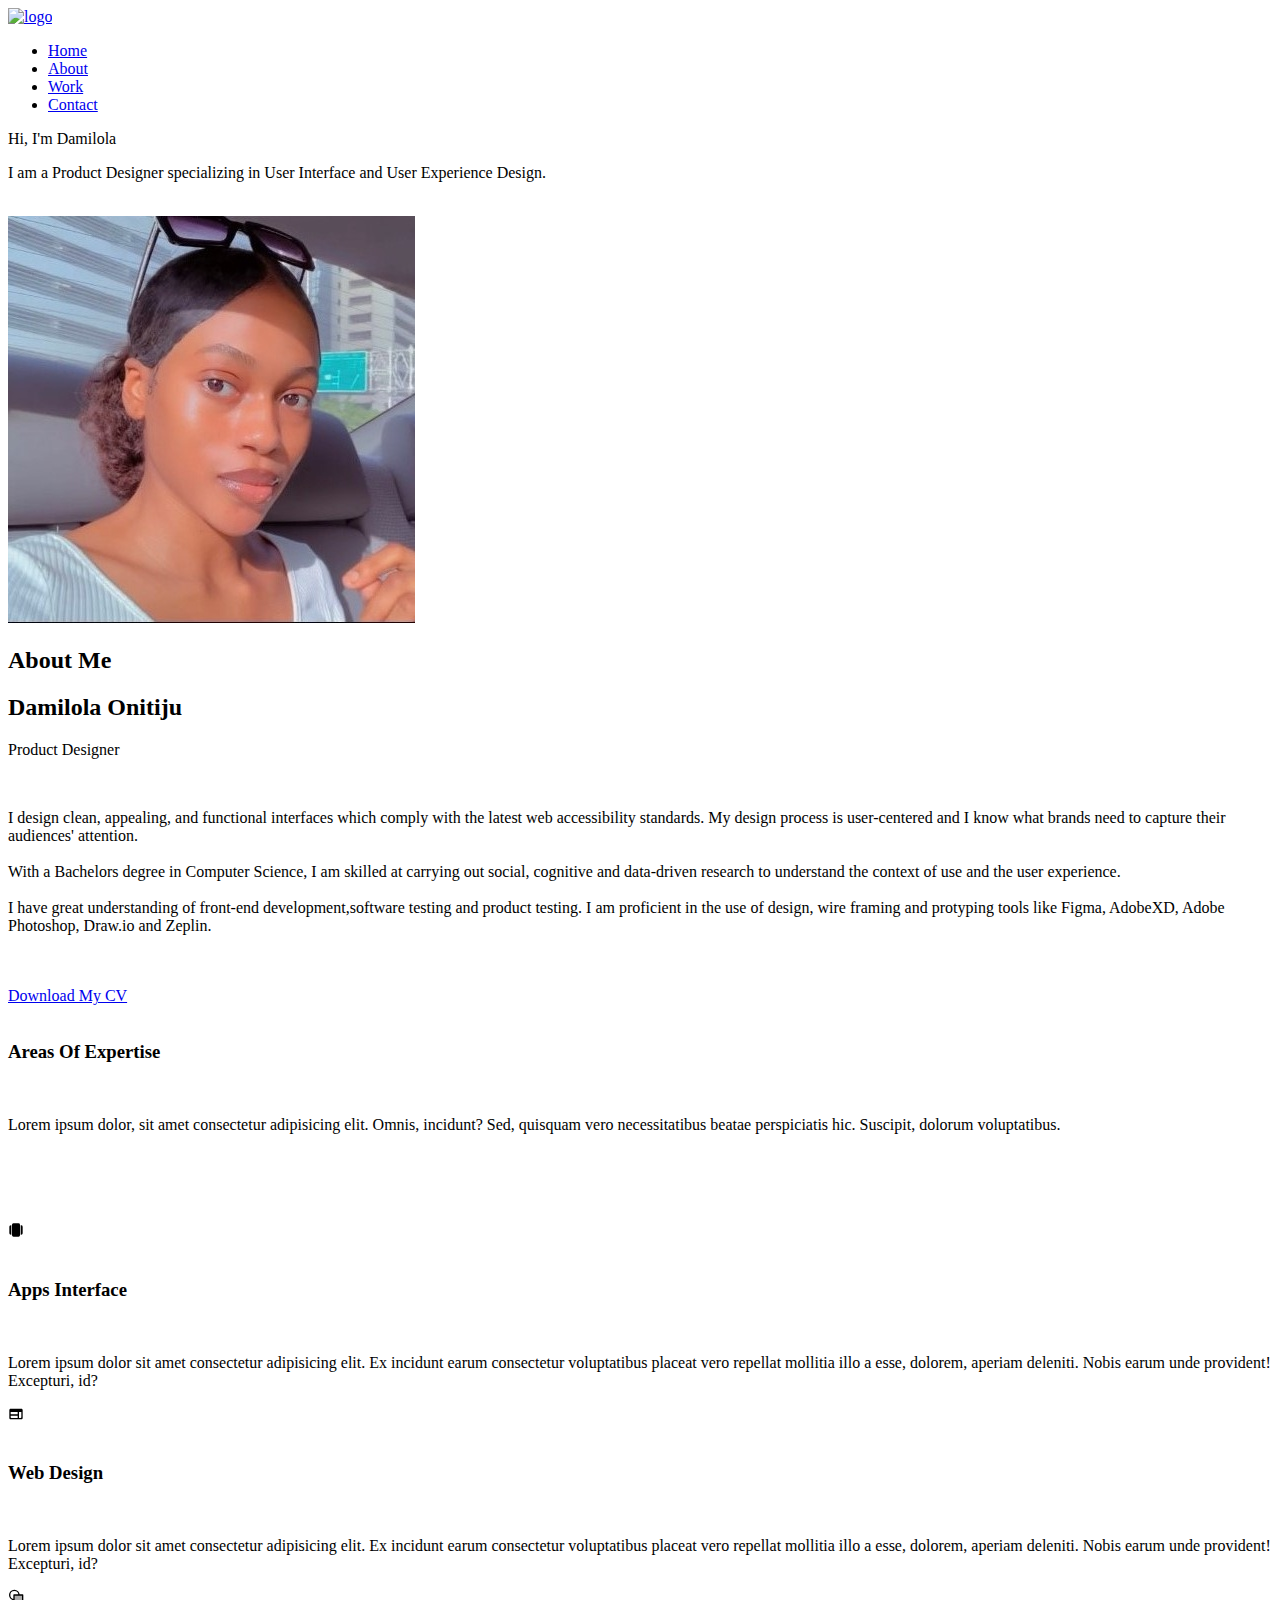
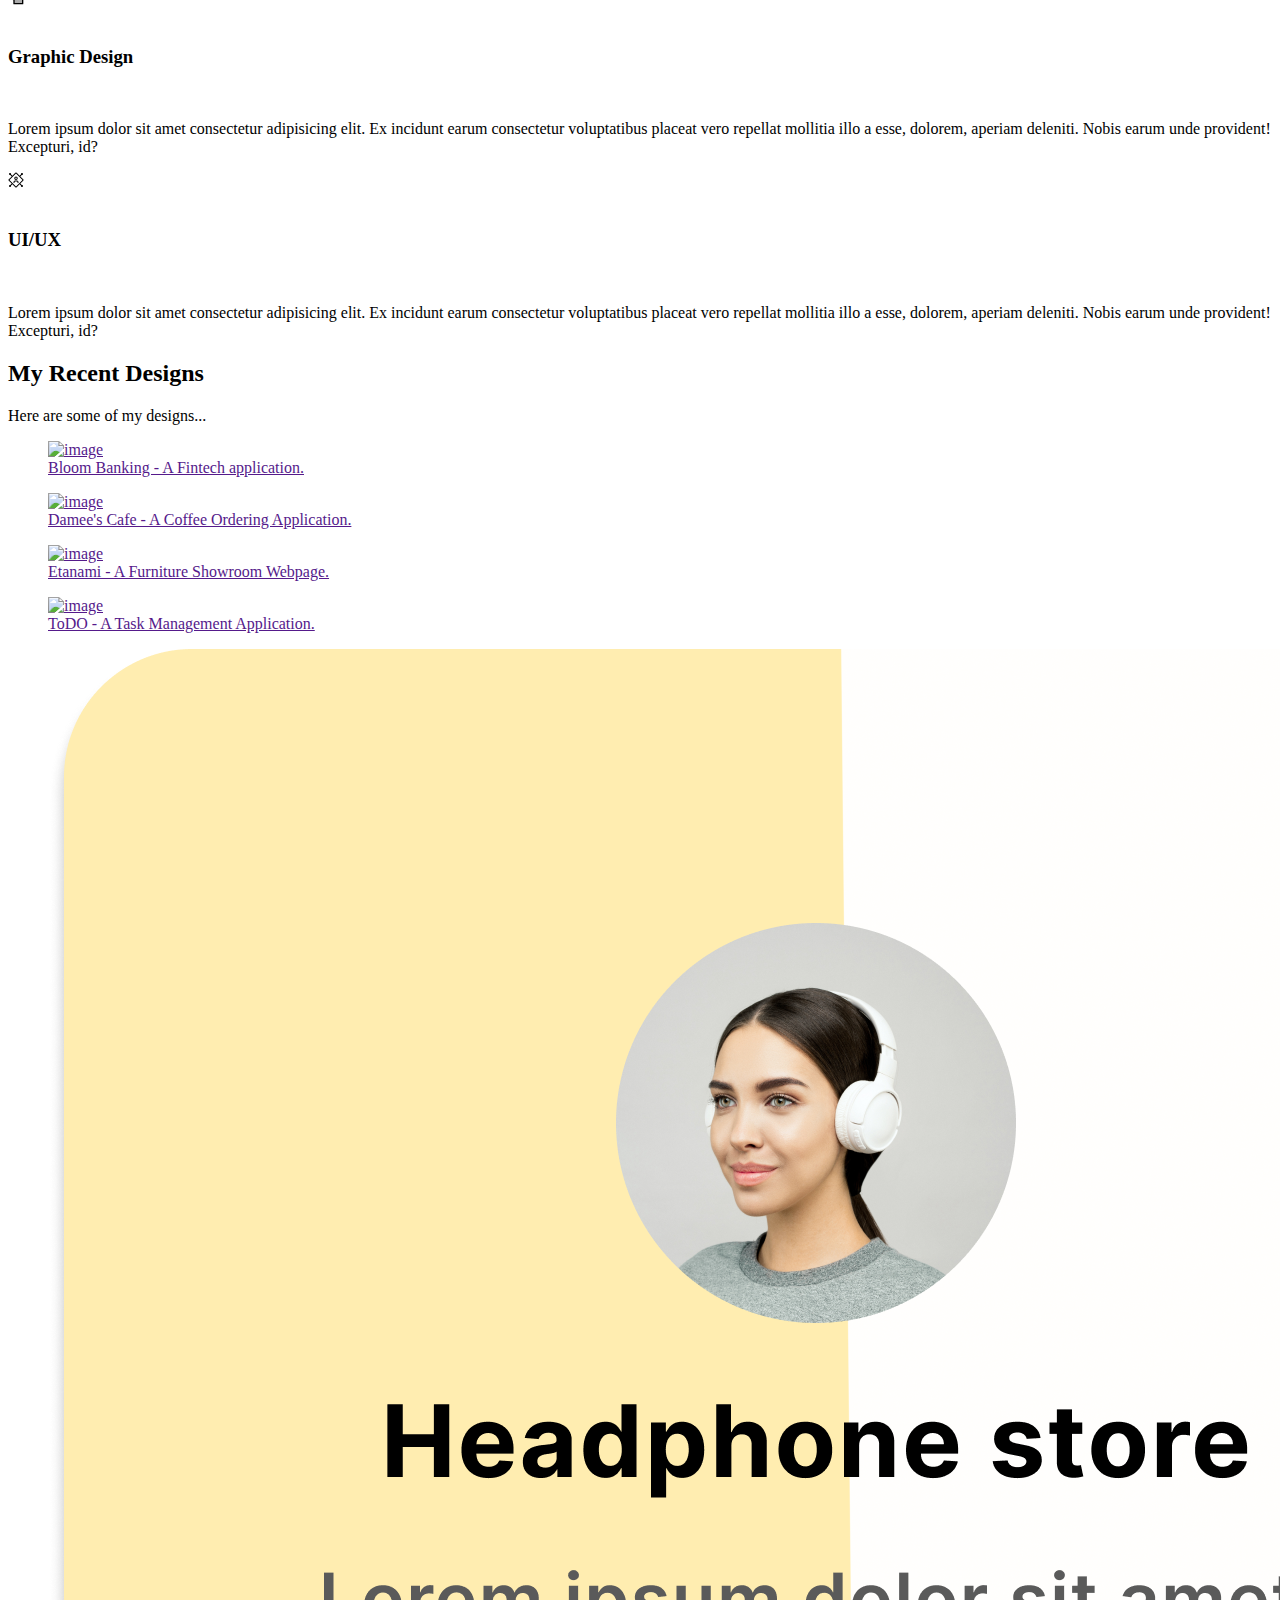
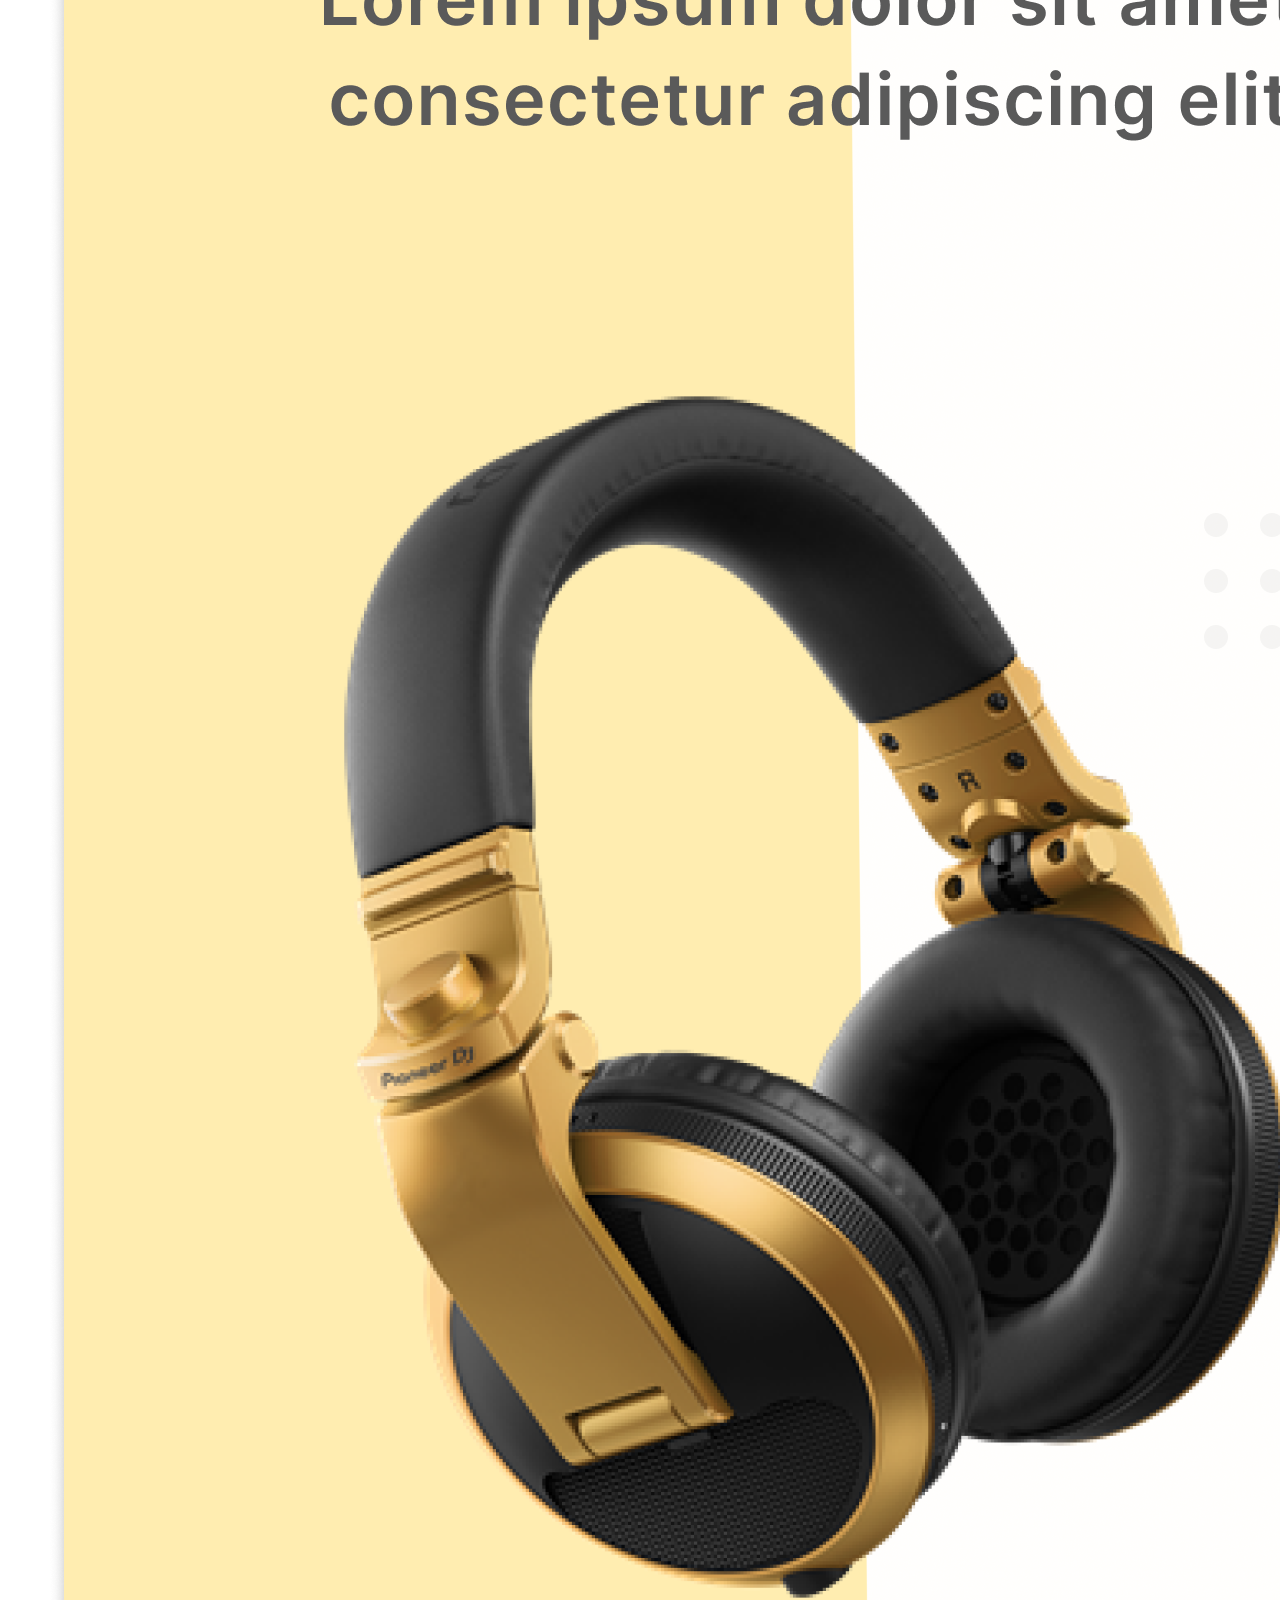
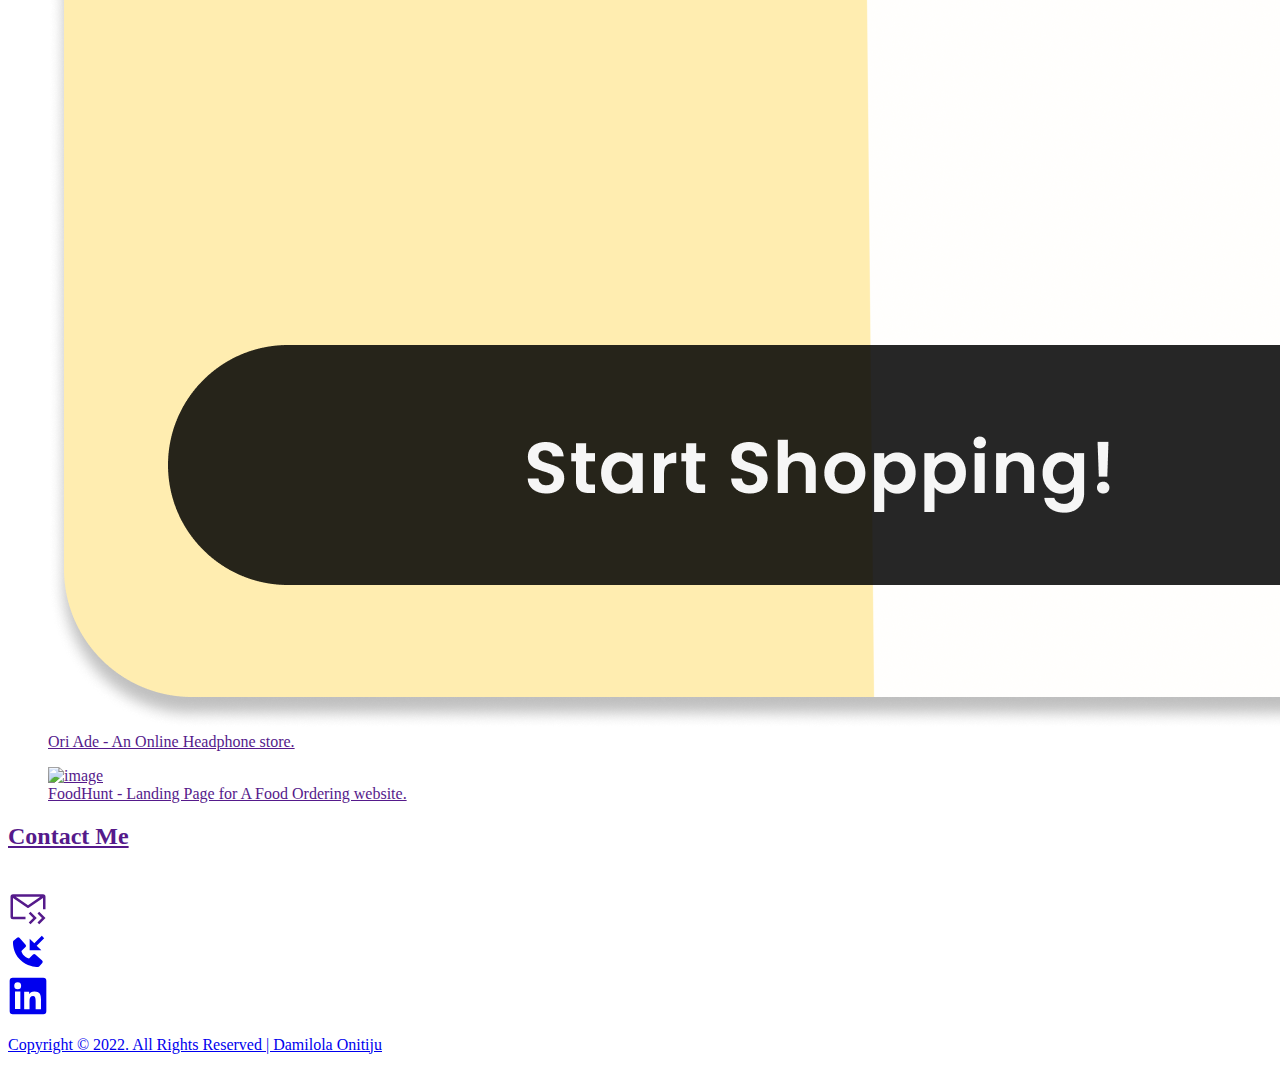
==== commit 4f9fd313: "jkhg" ====
--- a/index.html
+++ b/index.html
@@ -3,7 +3,7 @@
   <head>
     <meta charset="UTF-8" />
     <meta http-equiv="X-UA-Compatible" content="IE=edge" />
-    <meta name="viewport" content="width=device-width, initial-scale=1.0" />
+    <meta name="viewport" content="width=device-width>
     <link rel="stylesheet" href="./main.css" />
 
     <link rel="icon" type="image/x-icon" href="./Damilogo11.png" />
@@ -38,7 +38,6 @@
         </div>
     </header>
     <br>
-          <br>
 
     <!-- about me section -->
     <section id="about">
@@ -279,7 +278,7 @@
           <div class="g-card ">
             <a href="">
               <figure>
-                <img class="g-card-three" src="Heaphone store Iphone X (Copy).png" alt="image" />
+                <img class="g-card-one" src="Heaphone store Iphone X (Copy).png" alt="image" />
                 <figcaption>Ori Ade - An Online Headphone store.</figcaption>
               </figure>
             <!-- <h3 class="bold ssxl">Heaphone store Iphone X</h3> -->
--- a/main.css
+++ b/main.css
@@ -260,7 +260,7 @@
 
 /* phone responsive */
 
-@media (max-width: 500px) {
+@media (max-width: 480px) {
   .logo {
     width: 80px;
     height: 80px;
@@ -317,13 +317,15 @@
     font-size: 1rem;
     position: relative;
     top: 2rem;
+    padding-left:32px   
+
   }
   .show-text{
-    width: 30rem;
+    width: 20rem;
     font-size: 1rem;
     position:inherit;
     padding-top: 2rem;
-    padding-left:136px   
+    padding-left:32px   
   }
 
   .aboutimg-2 {
@@ -364,19 +366,19 @@
   }
 
   .g-card-one {
-    width: 400px;
+    width: 330px;
   }
   .g-card-two {
-    width: 33opx;
+    width: 330px;
   }
   .g-card-three {
-    width: 360px;
+    width: 330px;
   }
   .g-card-four {
-    width: 400px;
+    width: 330px;
   }
   .g-card-five {
-    width: 400px;
+    width: 330px;
   }
 
   #contact .contact-info {
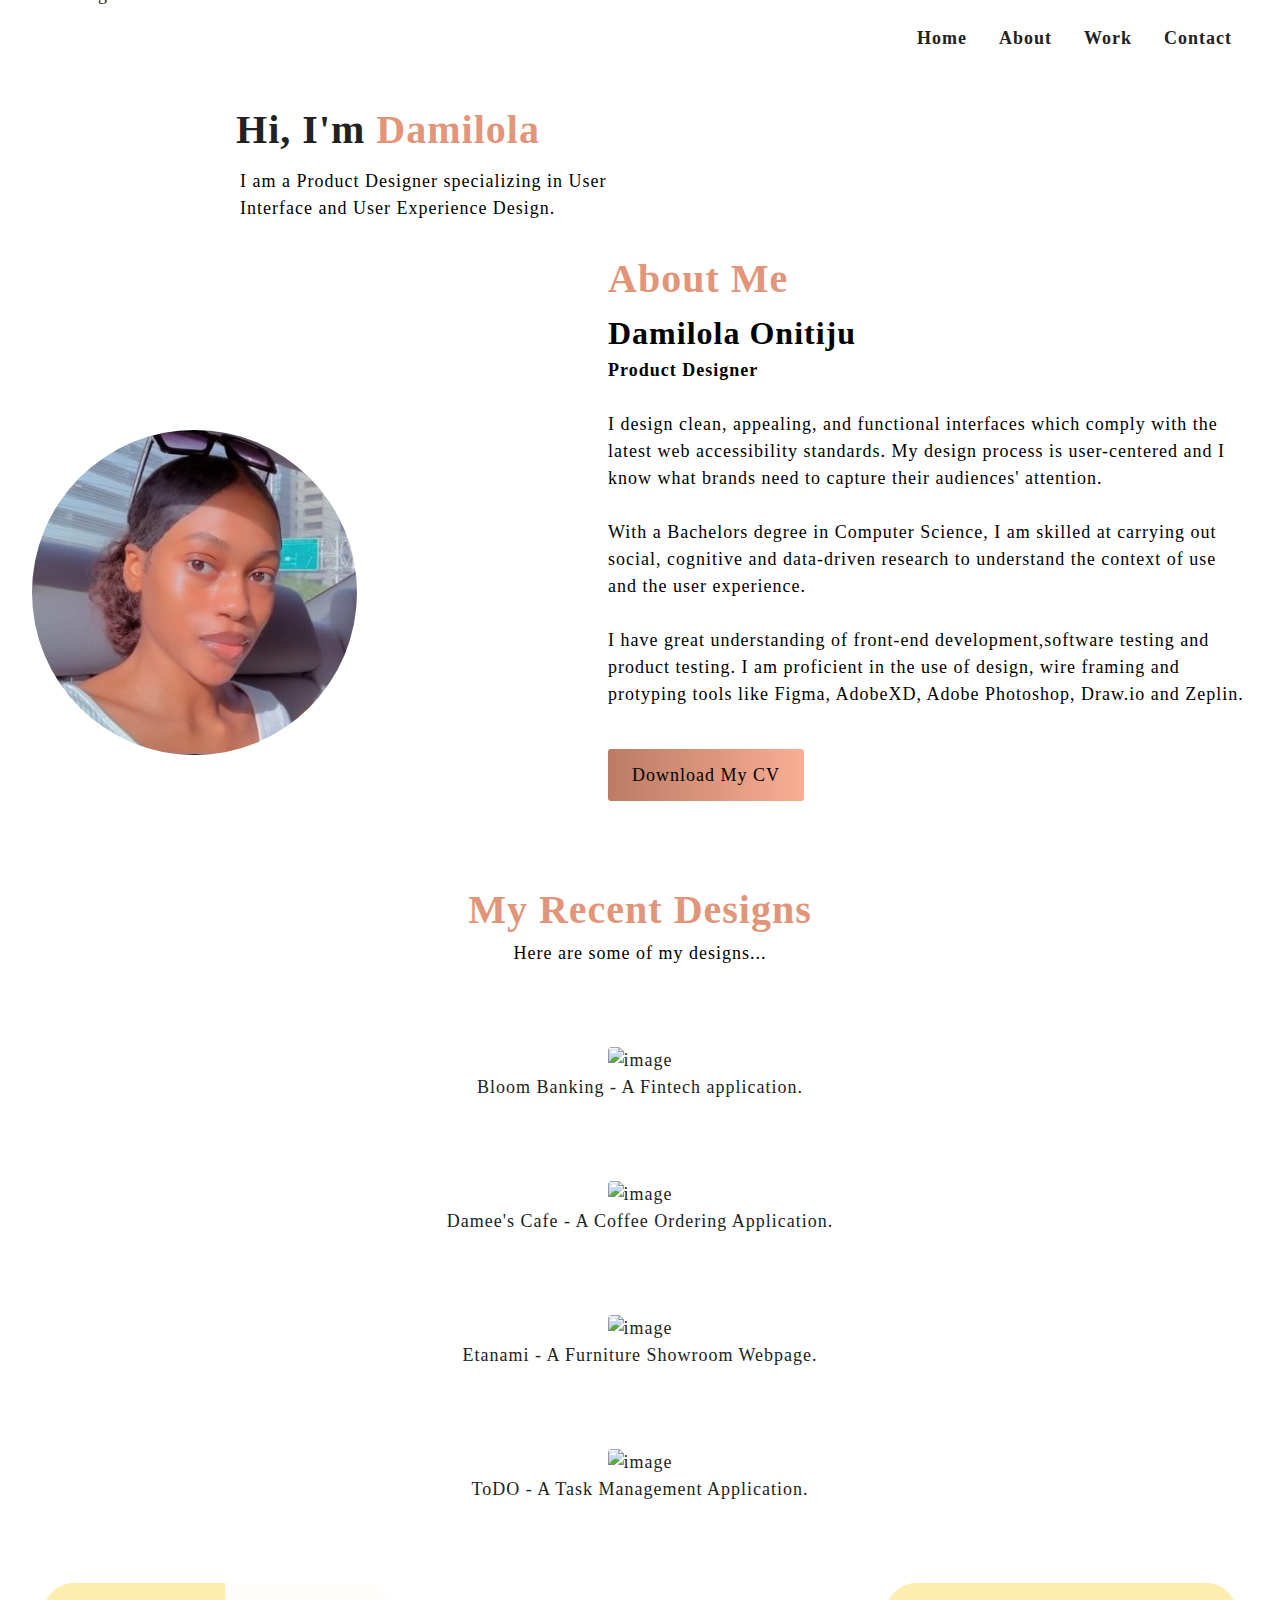
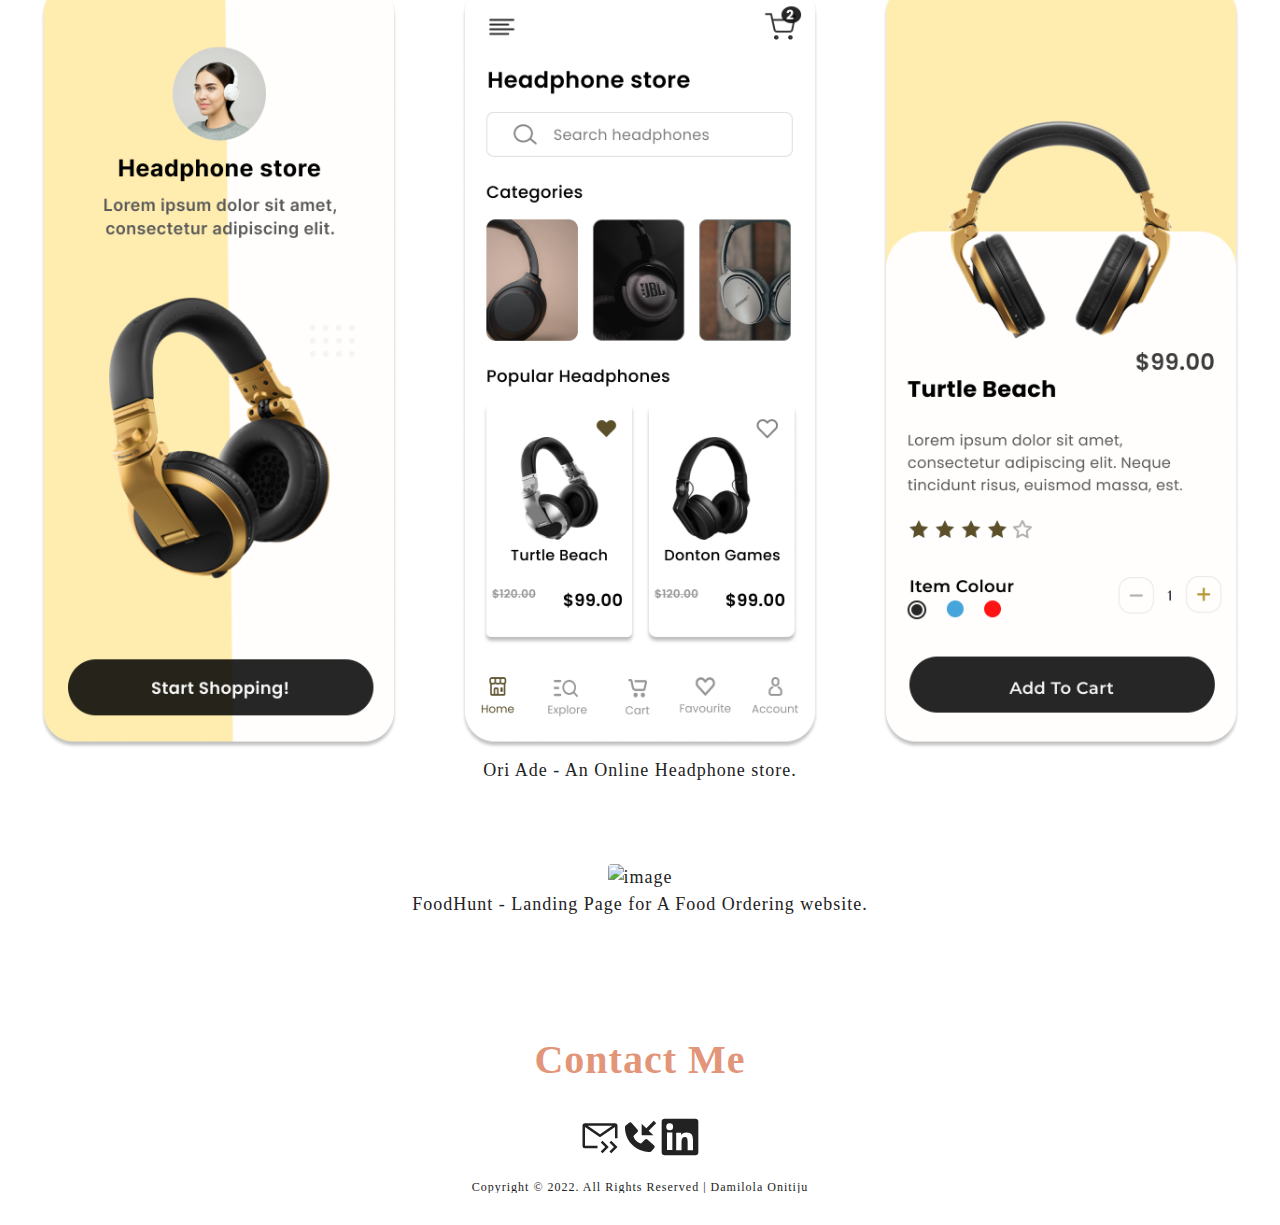
==== commit 5da170d6: "huge" ====
--- a/index.html
+++ b/index.html
@@ -3,7 +3,7 @@
   <head>
     <meta charset="UTF-8" />
     <meta http-equiv="X-UA-Compatible" content="IE=edge" />
-    <meta name="viewport" content="width=device-width>
+    <meta name="viewport" content="width=device-width, initial-scale=1.0" />
     <link rel="stylesheet" href="./main.css" />
 
     <link rel="icon" type="image/x-icon" href="./Damilogo11.png" />
@@ -245,7 +245,7 @@
 
 
           <div class="g-card ">
-            <a href="">
+            <a href="Damee.html">
               <figure>
                 <img class="g-card-one" src="Damee's coffee shop.png" alt="image" />
                 <figcaption>Damee's Cafe - A Coffee Ordering Application.</figcaption>
--- a/main.css
+++ b/main.css
@@ -313,7 +313,7 @@
     }*/
 
   .showcase-text {
-    width: 30rem;
+    width: 20rem;
     font-size: 1rem;
     position: relative;
     top: 2rem;
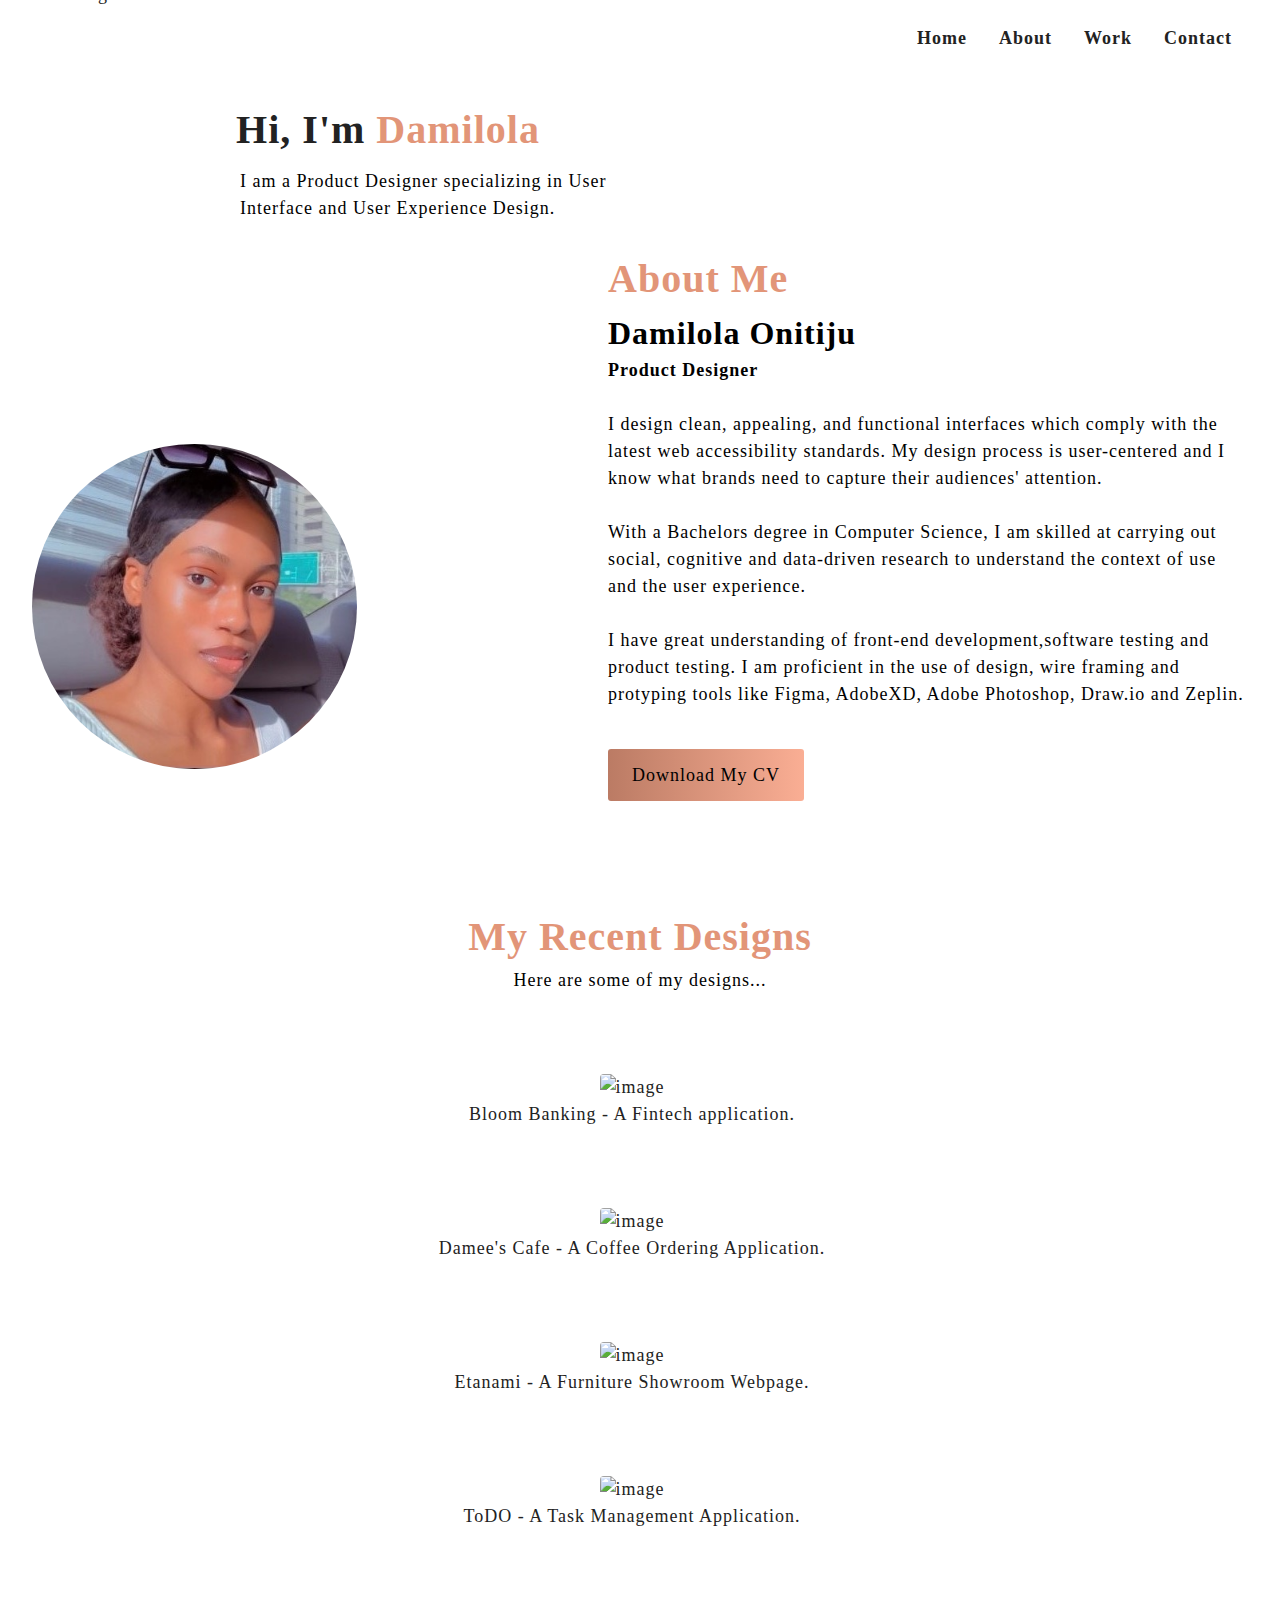
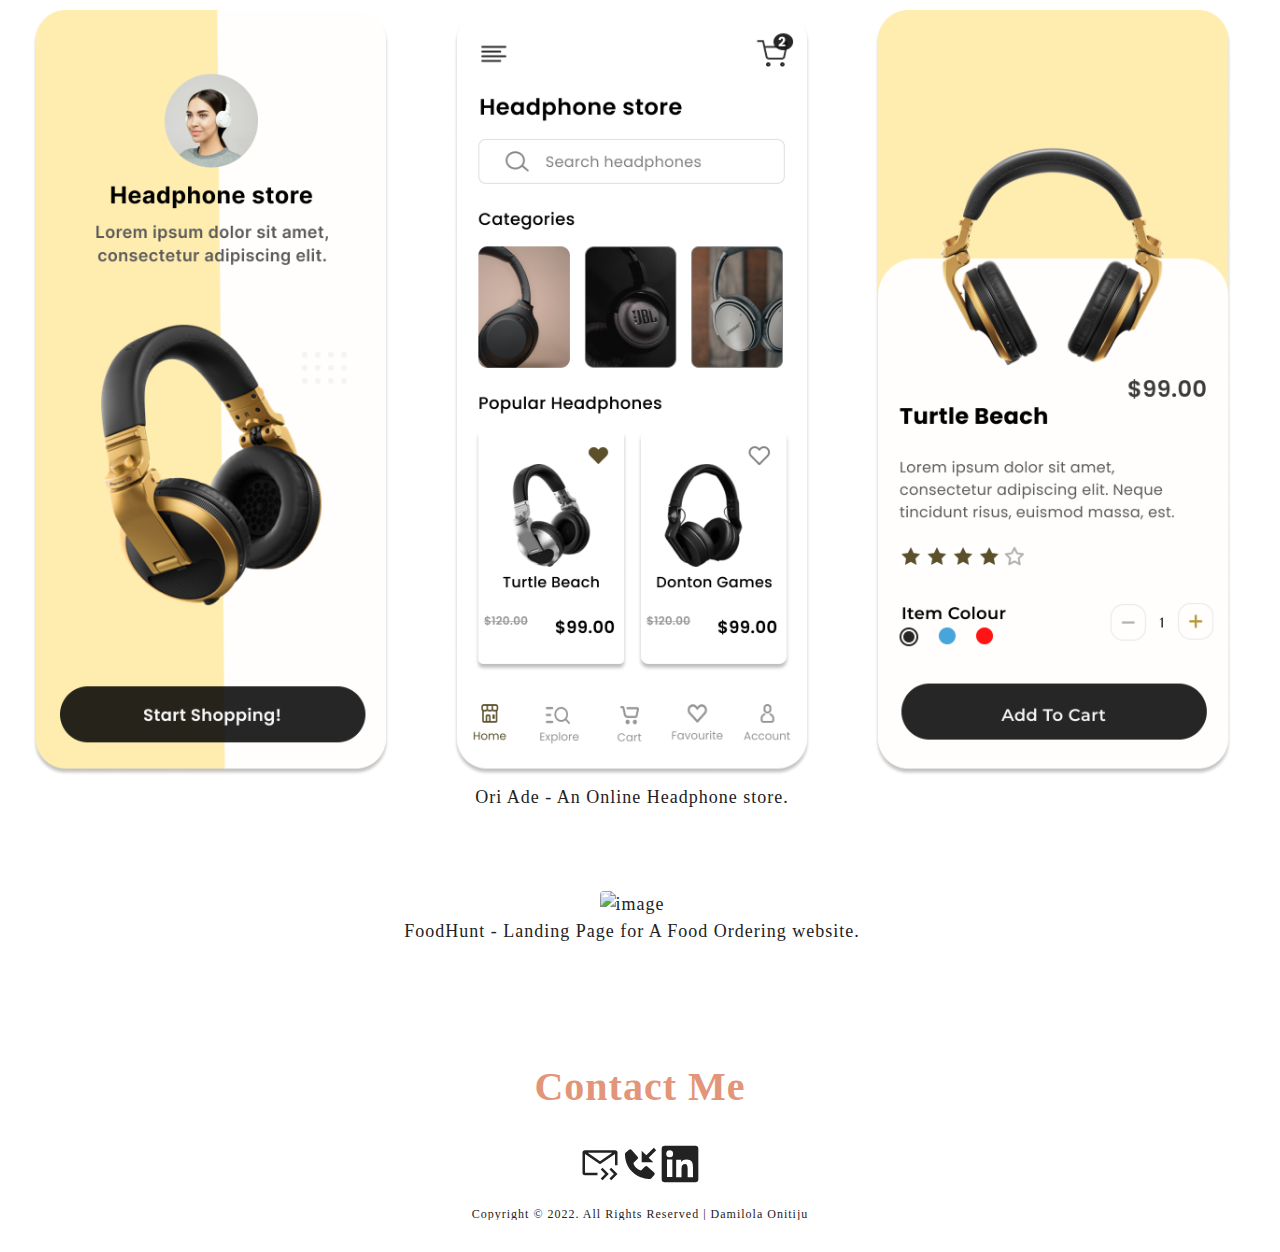
==== commit b8574fd0: "kjhg" ====
--- a/index.html
+++ b/index.html
@@ -48,12 +48,12 @@
 
         <div class="about-text">
           
-
+<div class="abouty">
             <h2 class="xl bold">About Me</h2>
             
             <h2 class="sxl">Damilola Onitiju</h3>
-              <p class="bold">Product Designer</p>
-              <br>
+              <p class="bold">Product Designer</p> </div>
+              <br> 
             <p>
               I design clean, appealing, and functional interfaces which comply
               with the latest web accessibility standards. My design process is user-centered and I know
@@ -69,7 +69,7 @@
             </p>
             <br />
             <br />
-            <a href="https://drive.google.com/file/d/1PorwxRo1hf6UZjnm5fOWz8kFMJTAdaT7/view?usp=drivesdk" class="btn aboutme-btn">Download My CV</a>
+            <div class="abouty"><a href="https://drive.google.com/file/d/1PorwxRo1hf6UZjnm5fOWz8kFMJTAdaT7/view?usp=drivesdk" class="btn aboutme-btn">Download My CV</a> </div>
             <br><br>
           
         </div>
--- a/main.css
+++ b/main.css
@@ -164,6 +164,9 @@
 .about-text {
   width: 40rem;
 }
+.abouty{
+  margin: auto;
+}
 
 
 /* work section */
@@ -200,11 +203,14 @@
   border-radius: 4px;
 }
 
-/*.g-card{
+.g-card{
   width:1200px;
   overflow-x: scroll;
 
-}*/
+}
+.g-card::-webkit-scrollbar{
+  display: none;
+}
 
 .g-card-one {
   width:1200px;
@@ -336,7 +342,7 @@
   }
 
   .about-text {
-    text-align: center;
+    text-align: auto;
     margin-top: 2rem;
     width: 350px;
     font-size: 1rem;
@@ -345,6 +351,8 @@
   #about .container {
     display: flex;
     flex-direction: column;
+    align-items: center;
+
   }
 
   .cards {
@@ -366,7 +374,7 @@
   }
 
   .g-card-one {
-    width: 330px;
+    width: 350px;
   }
   .g-card-two {
     width: 330px;
